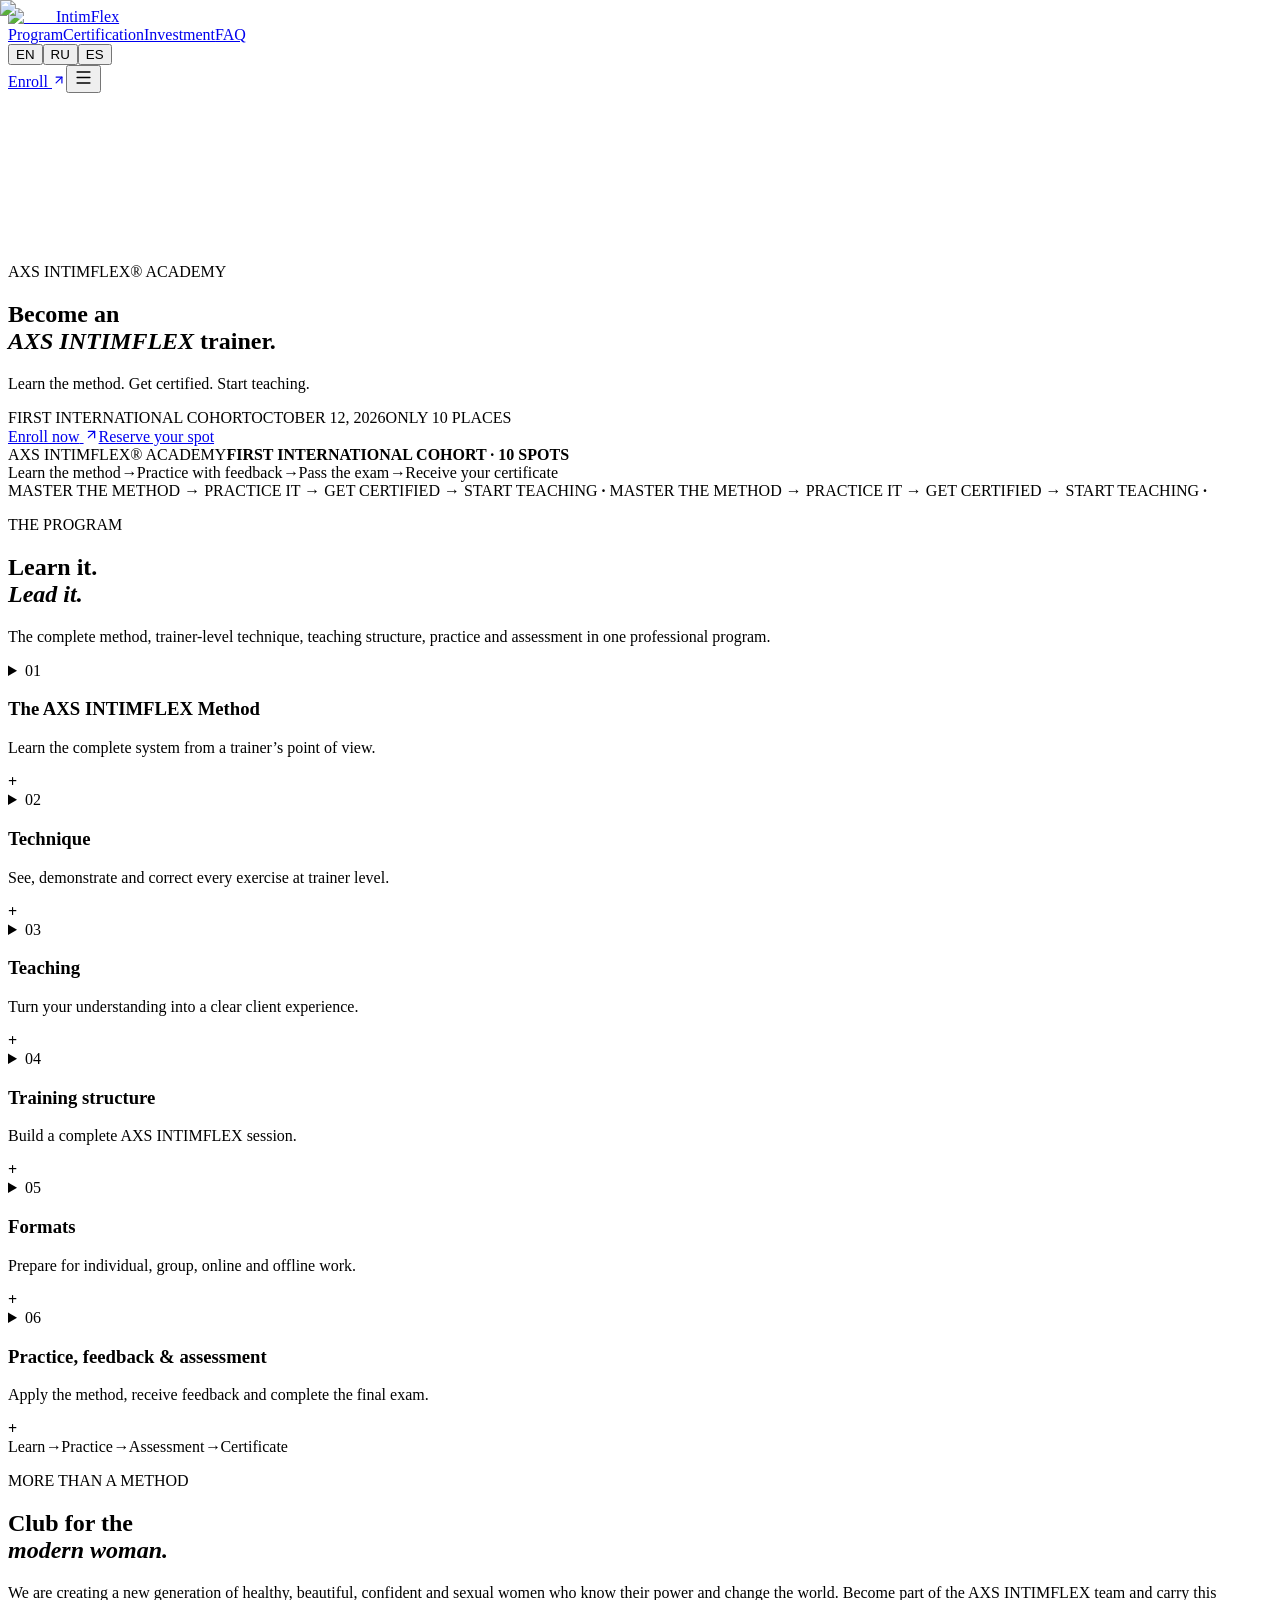
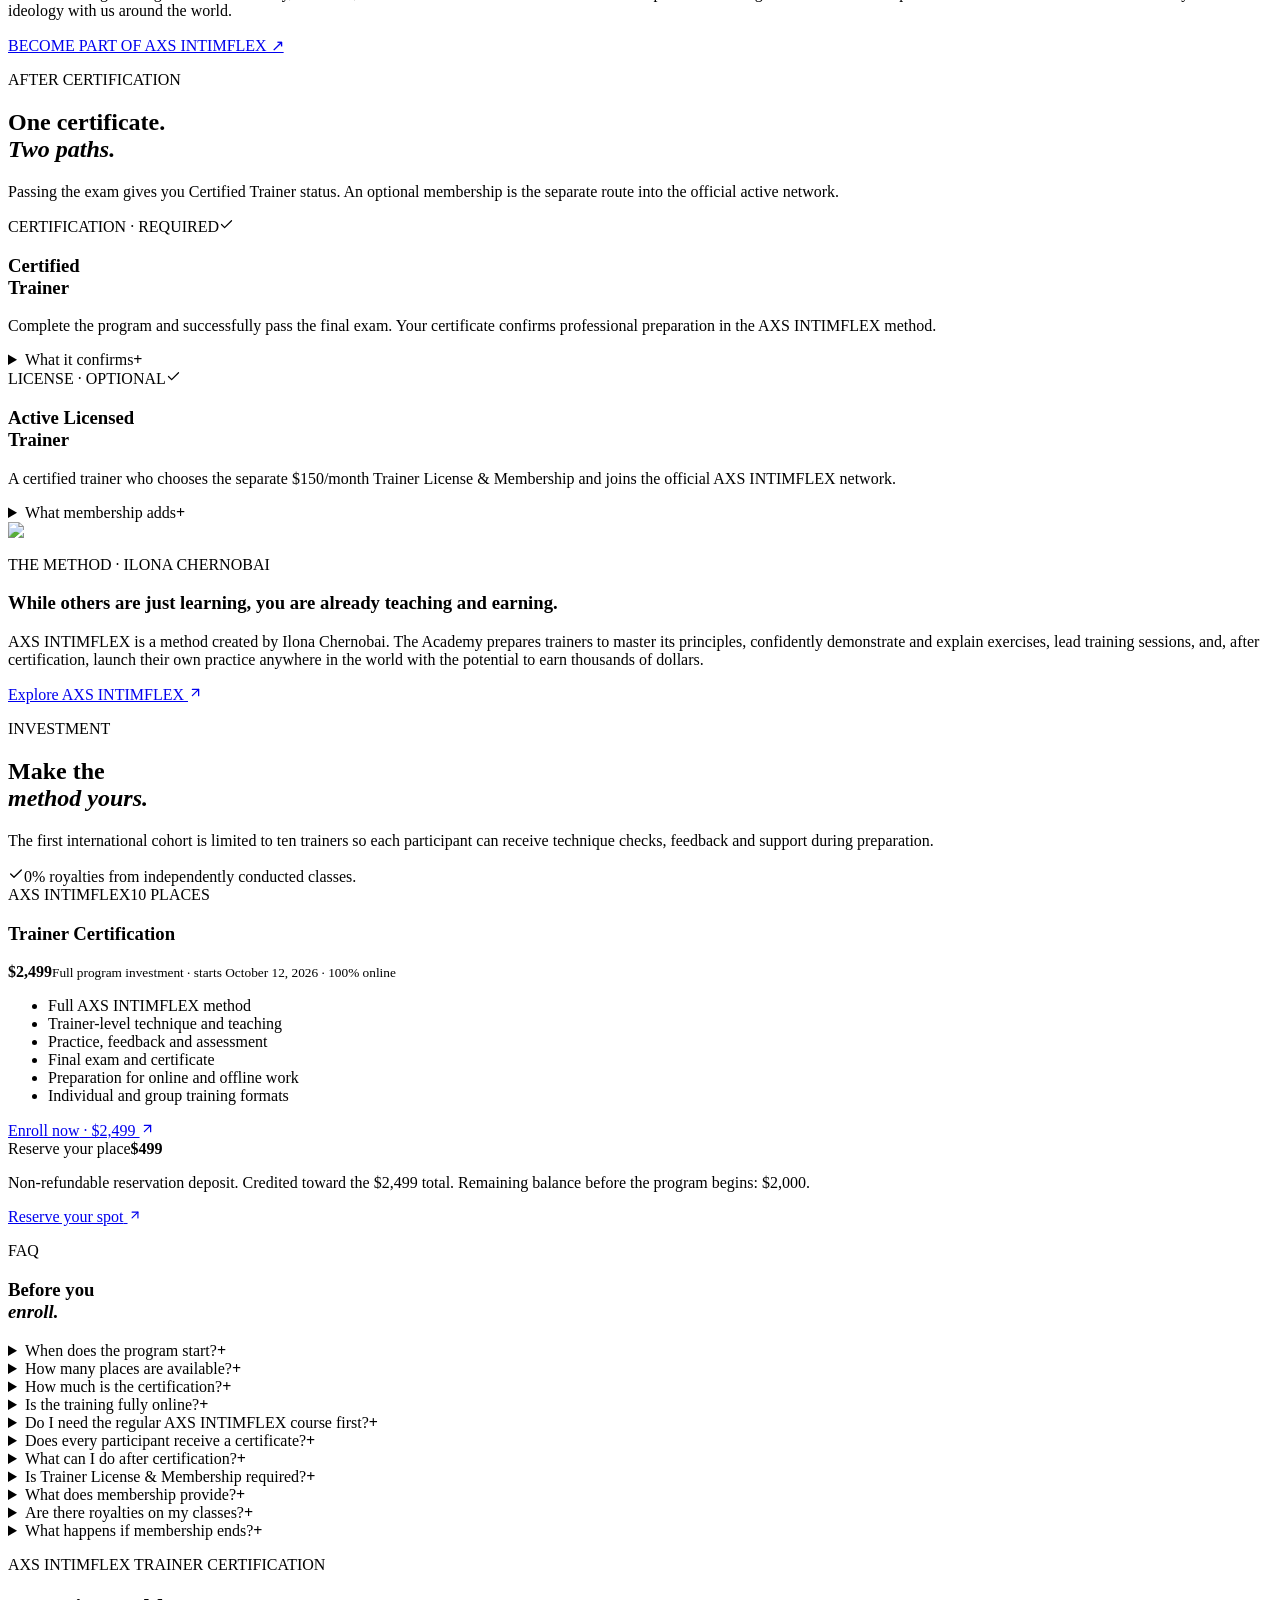
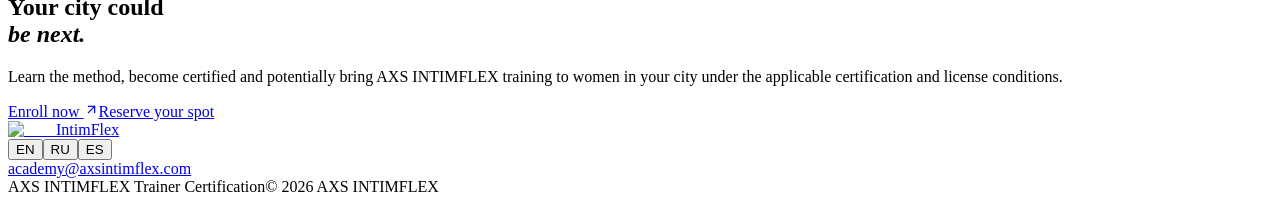
==== academy-review-publish-current/index.html @ f67a02b1 "Add Russian Academy practice video" ====
<!DOCTYPE html><html lang="en" class="cormorant_d46c91ca-module__DR68Ja__variable archivo_1da94cdb-module__p3mQUa__variable"><head><meta charSet="utf-8"/><meta name="viewport" content="width=device-width, initial-scale=1"/><link rel="preload" href="/intimflex-academy-review/_next/static/media/75affa71d1e2f6a7-s.p.17-aodiw50953.woff2" as="font" crossorigin="" type="font/woff2"/><link rel="preload" href="/intimflex-academy-review/_next/static/media/b27a2cd9989897de-s.p.28de03t9-1qub.woff2" as="font" crossorigin="" type="font/woff2"/><link rel="preload" href="/intimflex-academy-review/_next/static/media/daa29454a3e61cb2-s.p.25_z0nxfvnd9o.woff2" as="font" crossorigin="" type="font/woff2"/><link rel="preload" as="image" href="/intimflex-academy-review/img/axs-logo-original.png"/><link rel="stylesheet" href="/intimflex-academy-review/_next/static/chunks/1xnutic32m_aw.css" data-precedence="next"/><link rel="preload" as="script" fetchPriority="low" href="/intimflex-academy-review/_next/static/chunks/3ll07n217cgxf.js"/><script src="/intimflex-academy-review/_next/static/chunks/161ejkk0k8fm8.js" async=""></script><script src="/intimflex-academy-review/_next/static/chunks/0iec5q4ack_04.js" async=""></script><script src="/intimflex-academy-review/_next/static/chunks/turbopack-14t2lankjjs8s.js" async=""></script><script src="/intimflex-academy-review/_next/static/chunks/1d4h-sglyo8ft.js" async=""></script><script src="/intimflex-academy-review/_next/static/chunks/14mumt5_n0xhi.js" async=""></script><script src="/intimflex-academy-review/_next/static/chunks/2aq9uigsj1m1x.js" async=""></script><meta name="next-size-adjust" content=""/><title>AXS INTIMFLEX Academy — Trainer Certification</title><meta name="description" content="AXS INTIMFLEX Trainer Certification Program. First cohort starts October 12, 2026."/><script src="/intimflex-academy-review/_next/static/chunks/0cz1d0mv5g_q7.js" noModule=""></script></head><body><div hidden=""><!--$--><!--/$--></div><main id="top"><header class="site-header"><a class="brand" href="#top" aria-label="AXS INTIMFLEX Academy"><img alt="AXS" width="635" height="415" decoding="async" data-nimg="1" style="color:transparent" src="/intimflex-academy-review/img/axs-logo-original.png"/><span class="brand-name">IntimFlex</span></a><nav class="desktop-nav" aria-label="Main navigation"><a href="#program">Program</a><a href="#outcome">Certification</a><a href="#investment">Investment</a><a href="#faq">FAQ</a></nav><div class="header-actions"><div class="languages" role="group" aria-label="Language"><button class="selected" type="button" aria-pressed="true">EN</button><button class="" type="button" aria-pressed="false">RU</button><button class="" type="button" aria-pressed="false">ES</button></div><a class="header-cta" href="#investment">Enroll<!-- --> <svg xmlns="http://www.w3.org/2000/svg" width="14" height="14" viewBox="0 0 24 24" fill="none" stroke="currentColor" stroke-width="2" stroke-linecap="round" stroke-linejoin="round" class="lucide lucide-arrow-up-right" aria-hidden="true"><path d="M7 7h10v10"></path><path d="M7 17 17 7"></path></svg></a><button class="menu-button" type="button" aria-expanded="false" aria-label="Open menu"><svg xmlns="http://www.w3.org/2000/svg" width="19" height="19" viewBox="0 0 24 24" fill="none" stroke="currentColor" stroke-width="2" stroke-linecap="round" stroke-linejoin="round" class="lucide lucide-menu" aria-hidden="true"><path d="M4 5h16"></path><path d="M4 12h16"></path><path d="M4 19h16"></path></svg></button></div></header><section class="hero" aria-labelledby="hero-title"><video class="hero-video" autoPlay="" muted="" loop="" playsInline="" poster="/intimflex-academy-review/img/hero-m.jpg" aria-hidden="true"><source src="/intimflex-academy-review/video/hero.mp4" type="video/mp4"/></video><div class="hero-overlay" aria-hidden="true"></div><div class="shell hero-grid"><div class="hero-copy"><p class="eyebrow pink">AXS INTIMFLEX® ACADEMY</p><h1 id="hero-title">Become an<br/><em>AXS INTIMFLEX</em> trainer.</h1><p class="hero-lede">Learn the method. Get certified. Start teaching.</p><div class="hero-meta"><span>FIRST INTERNATIONAL COHORT</span><span>OCTOBER 12, 2026</span><span>ONLY 10 PLACES</span></div><div class="hero-actions"><a class="button button-primary" href="#investment">Enroll now<!-- --> <svg xmlns="http://www.w3.org/2000/svg" width="15" height="15" viewBox="0 0 24 24" fill="none" stroke="currentColor" stroke-width="2" stroke-linecap="round" stroke-linejoin="round" class="lucide lucide-arrow-up-right" aria-hidden="true"><path d="M7 7h10v10"></path><path d="M7 17 17 7"></path></svg></a><a class="button button-ghost" href="#investment">Reserve your spot</a></div></div><div class="hero-visual"><img alt="AXS INTIMFLEX training session" loading="lazy" decoding="async" data-nimg="fill" class="hero-visual-image" style="position:absolute;height:100%;width:100%;left:0;top:0;right:0;bottom:0;color:transparent" src="/intimflex-academy-review/img/academy-hero-training.jpg"/><div class="visual-caption"><span>AXS INTIMFLEX® ACADEMY</span><b>FIRST INTERNATIONAL COHORT<!-- --> · <!-- -->10 SPOTS</b></div></div></div><div class="shell hero-facts"><span class="">Learn the method</span><i>→</i><span class="">Practice with feedback</span><i>→</i><span class="">Pass the exam</span><i>→</i><span class="last-fact">Receive your certificate</span></div></section><section class="brand-strip" aria-label="Academy path"><div class="brand-strip-viewport"><div class="brand-strip-track"><span aria-hidden="false">MASTER THE METHOD → PRACTICE IT → GET CERTIFIED → START TEACHING<!-- --> <b aria-hidden="true"> · </b></span><span aria-hidden="true">MASTER THE METHOD → PRACTICE IT → GET CERTIFIED → START TEACHING<!-- --> <b aria-hidden="true"> · </b></span></div></div></section><section class="section" id="program"><div class="shell"><div class="section-intro"><div><p class="eyebrow">THE PROGRAM</p><h2>Learn it.<br/><em>Lead it.</em></h2></div><p>The complete method, trainer-level technique, teaching structure, practice and assessment in one professional program.</p></div><div class="program-list"><details class="program-item"><summary><span>0<!-- -->1</span><div><h3>The AXS INTIMFLEX Method</h3><p>Learn the complete system from a trainer’s point of view.</p></div><b>+</b></summary><div class="program-detail"><p>Work through the core AXS INTIMFLEX training blocks and understand the logic behind the system, so you can teach the method rather than only perform it for yourself.</p></div></details><details class="program-item"><summary><span>0<!-- -->2</span><div><h3>Technique</h3><p>See, demonstrate and correct every exercise at trainer level.</p></div><b>+</b></summary><div class="program-detail"><p>Study correct technique, execution details and common mistakes. Learn what to watch for, how to demonstrate movement and how to explain and correct a client’s technique.</p></div></details><details class="program-item"><summary><span>0<!-- -->3</span><div><h3>Teaching</h3><p>Turn your understanding into a clear client experience.</p></div><b>+</b></summary><div class="program-detail"><p>Learn how to explain, demonstrate, observe and correct exercises. The program prepares you to teach the method to other women with a clear professional structure.</p></div></details><details class="program-item"><summary><span>0<!-- -->4</span><div><h3>Training structure</h3><p>Build a complete AXS INTIMFLEX session.</p></div><b>+</b></summary><div class="program-detail"><p>Understand the sequence of a full class: warm-up, main training blocks, exercise order, technique, work with the client and the close of the session.</p></div></details><details class="program-item"><summary><span>0<!-- -->5</span><div><h3>Formats</h3><p>Prepare for individual, group, online and offline work.</p></div><b>+</b></summary><div class="program-detail"><p>Prepare for 1:1 Personal Training and Group Classes delivered online or offline. The program is designed for trainers who want to conduct their own sessions.</p></div></details><details class="program-item"><summary><span>0<!-- -->6</span><div><h3>Practice, feedback &amp; assessment</h3><p>Apply the method, receive feedback and complete the final exam.</p></div><b>+</b></summary><div class="program-detail"><p>Complete practical assignments and demonstrate the technique you have learned. Receive technique checks, error corrections and recommendations. Certification requires successful completion of the final assessment and exam.</p></div></details></div><div class="path"><span class="">Learn</span><i>→</i><span class="">Practice</span><i>→</i><span class="">Assessment</span><i>→</i><span class="path-final">Certificate</span></div></div></section><section class="method-visual"><div class="shell method-visual-grid"><div class="method-image"><img alt="AXS INTIMFLEX training in practice" loading="lazy" decoding="async" data-nimg="fill" style="position:absolute;height:100%;width:100%;left:0;top:0;right:0;bottom:0;color:transparent" src="/intimflex-academy-review/img/class-1-20260728.jpg"/></div><div><p class="eyebrow pink">MORE THAN A METHOD</p><h2>Club for the<br/><em>modern woman.</em></h2><p>We are creating a new generation of healthy, beautiful, confident and sexual women who know their power and change the world. Become part of the AXS INTIMFLEX team and carry this ideology with us around the world.</p><a class="text-link" href="#outcome">BECOME PART OF AXS INTIMFLEX ↗</a></div></div></section><section class="section outcome" id="outcome"><div class="shell"><div class="section-intro"><div><p class="eyebrow">AFTER CERTIFICATION</p><h2>One certificate.<br/><em>Two paths.</em></h2></div><p>Passing the exam gives you Certified Trainer status. An optional membership is the separate route into the official active network.</p></div><div class="status-grid"><article class="status-card"><div class="status-meta"><span>CERTIFICATION · REQUIRED</span><svg xmlns="http://www.w3.org/2000/svg" width="15" height="15" viewBox="0 0 24 24" fill="none" stroke="currentColor" stroke-width="2" stroke-linecap="round" stroke-linejoin="round" class="lucide lucide-check" aria-hidden="true"><path d="M20 6 9 17l-5-5"></path></svg></div><h3>Certified<br/>Trainer</h3><p>Complete the program and successfully pass the final exam. Your certificate confirms professional preparation in the AXS INTIMFLEX method.</p><details class="accordion"><summary>What it confirms<b>+</b></summary><p>You receive an AXS INTIMFLEX Certified Trainer Certificate with an individual certificate number. The certificate remains yours if you later stop membership.</p></details></article><article class="status-card featured"><div class="status-meta"><span>LICENSE · OPTIONAL</span><svg xmlns="http://www.w3.org/2000/svg" width="15" height="15" viewBox="0 0 24 24" fill="none" stroke="currentColor" stroke-width="2" stroke-linecap="round" stroke-linejoin="round" class="lucide lucide-check" aria-hidden="true"><path d="M20 6 9 17l-5-5"></path></svg></div><h3>Active Licensed<br/>Trainer</h3><p>A certified trainer who chooses the separate $150/month Trainer License &amp; Membership and joins the official AXS INTIMFLEX network.</p><details class="accordion"><summary>What membership adds<b>+</b></summary><ul><li>Official Active Licensed Trainer status</li><li>Brand use under the license terms</li><li>Official website listing and trainer profile</li><li>Country and city display and potential client enquiries</li><li>Current trainer materials, updates and resources</li><li>Academy materials, playlists, community and support</li></ul><p>There are 0% royalties from your independently conducted classes.</p></details></article></div><div class="founder"><img alt="Ilona Chernobai, creator of the AXS INTIMFLEX method" loading="lazy" width="500" height="600" decoding="async" data-nimg="1" style="color:transparent" src="/intimflex-academy-review/img/founder.png"/><div><p class="eyebrow pink">THE METHOD · ILONA CHERNOBAI</p><h3>While others are just learning, you are already teaching and earning.</h3><p>AXS INTIMFLEX is a method created by Ilona Chernobai. The Academy prepares trainers to master its principles, confidently demonstrate and explain exercises, lead training sessions, and, after certification, launch their own practice anywhere in the world with the potential to earn thousands of dollars.</p><a class="text-link" href="https://axsintimflex.com" target="_blank" rel="noreferrer">Explore AXS INTIMFLEX<!-- --> <svg xmlns="http://www.w3.org/2000/svg" width="15" height="15" viewBox="0 0 24 24" fill="none" stroke="currentColor" stroke-width="2" stroke-linecap="round" stroke-linejoin="round" class="lucide lucide-arrow-up-right" aria-hidden="true"><path d="M7 7h10v10"></path><path d="M7 17 17 7"></path></svg></a></div></div></div></section><section class="section investment" id="investment"><div class="shell investment-grid"><div class="investment-copy"><p class="eyebrow pink">INVESTMENT</p><h2>Make the<br/><em>method yours.</em></h2><p>The first international cohort is limited to ten trainers so each participant can receive technique checks, feedback and support during preparation.</p><div class="royalty-note"><svg xmlns="http://www.w3.org/2000/svg" width="16" height="16" viewBox="0 0 24 24" fill="none" stroke="currentColor" stroke-width="2" stroke-linecap="round" stroke-linejoin="round" class="lucide lucide-check" aria-hidden="true"><path d="M20 6 9 17l-5-5"></path></svg><span>0% royalties from independently conducted classes.</span></div></div><article class="price-card"><div class="price-meta"><span>AXS INTIMFLEX</span><span>10 PLACES</span></div><h3>Trainer Certification</h3><strong>$2,499</strong><small>Full program investment · starts October 12, 2026 · 100% online</small><ul><li>Full AXS INTIMFLEX method</li><li>Trainer-level technique and teaching</li><li>Practice, feedback and assessment</li><li>Final exam and certificate</li><li>Preparation for online and offline work</li><li>Individual and group training formats</li></ul><a class="button button-primary" href="mailto:academy@axsintimflex.com?subject=AXS%20INTIMFLEX%20Trainer%20Certification">Enroll now<!-- --> · $2,499 <svg xmlns="http://www.w3.org/2000/svg" width="15" height="15" viewBox="0 0 24 24" fill="none" stroke="currentColor" stroke-width="2" stroke-linecap="round" stroke-linejoin="round" class="lucide lucide-arrow-up-right" aria-hidden="true"><path d="M7 7h10v10"></path><path d="M7 17 17 7"></path></svg></a><div class="deposit"><div><span>Reserve your place</span><b>$499</b></div><p>Non-refundable reservation deposit. Credited toward the $2,499 total. Remaining balance before the program begins: $2,000.</p><a href="mailto:academy@axsintimflex.com?subject=AXS%20INTIMFLEX%20Trainer%20Certification">Reserve your spot<!-- --> <svg xmlns="http://www.w3.org/2000/svg" width="14" height="14" viewBox="0 0 24 24" fill="none" stroke="currentColor" stroke-width="2" stroke-linecap="round" stroke-linejoin="round" class="lucide lucide-arrow-up-right" aria-hidden="true"><path d="M7 7h10v10"></path><path d="M7 17 17 7"></path></svg></a></div></article></div><div class="shell faq" id="faq"><div><p class="eyebrow pink">FAQ</p><h3>Before you<br/><em>enroll.</em></h3></div><div><details class="accordion"><summary>When does the program start?<b>+</b></summary><p>The first cohort starts October 12, 2026.</p></details><details class="accordion"><summary>How many places are available?<b>+</b></summary><p>Only 10 places are available in the first cohort.</p></details><details class="accordion"><summary>How much is the certification?<b>+</b></summary><p>Full Trainer Certification is $2,499. You can reserve a place with a $499 non-refundable deposit, credited toward the total; the remaining balance is $2,000.</p></details><details class="accordion"><summary>Is the training fully online?<b>+</b></summary><p>Yes. The program is 100% online.</p></details><details class="accordion"><summary>Do I need the regular AXS INTIMFLEX course first?<b>+</b></summary><p>No. The full core method is included in the Trainer Certification Program and is taught at a deeper professional level.</p></details><details class="accordion"><summary>Does every participant receive a certificate?<b>+</b></summary><p>No. The certificate is issued only after completing the program and successfully passing the final exam. Payment alone does not guarantee a certificate.</p></details><details class="accordion"><summary>What can I do after certification?<b>+</b></summary><p>The program prepares you to conduct personal and group sessions online and offline, set your own schedule and pricing, and build your own client base. AXS INTIMFLEX brand use is governed by a separate Trainer License.</p></details><details class="accordion"><summary>Is Trainer License &amp; Membership required?<b>+</b></summary><p>No. It is a separate, optional choice after certification. It costs $150/month, with no free period after the exam.</p></details><details class="accordion"><summary>What does membership provide?<b>+</b></summary><p>Active Licensed Trainer status, licensed brand use, official website listing and profile, country and city display, potential client enquiries, current trainer materials, updates, resources, Academy materials and playlists, community and support. The official directory includes trainers with active membership.</p></details><details class="accordion"><summary>Are there royalties on my classes?<b>+</b></summary><p>No. There are 0% royalties from independently conducted classes. You set your own training price and keep the income from your work.</p></details><details class="accordion"><summary>What happens if membership ends?<b>+</b></summary><p>Your certificate remains. Active Licensed Trainer status, directory listing, updated trainer materials, membership benefits and the right to present yourself as an active licensed trainer end; brand and licensed-material use remains governed by the Trainer License Agreement.</p></details></div></div></section><section class="final-cta"><div class="shell"><p class="eyebrow">AXS INTIMFLEX TRAINER CERTIFICATION</p><h2>Your city could<br/><em>be next.</em></h2><p>Learn the method, become certified and potentially bring AXS INTIMFLEX training to women in your city under the applicable certification and license conditions.</p><div class="final-actions"><a class="button button-dark" href="mailto:academy@axsintimflex.com?subject=AXS%20INTIMFLEX%20Trainer%20Certification">Enroll now<!-- --> <svg xmlns="http://www.w3.org/2000/svg" width="15" height="15" viewBox="0 0 24 24" fill="none" stroke="currentColor" stroke-width="2" stroke-linecap="round" stroke-linejoin="round" class="lucide lucide-arrow-up-right" aria-hidden="true"><path d="M7 7h10v10"></path><path d="M7 17 17 7"></path></svg></a><a class="button button-dark-outline" href="mailto:academy@axsintimflex.com?subject=AXS%20INTIMFLEX%20Trainer%20Certification">Reserve your spot</a></div></div></section><footer class="footer"><div class="shell footer-top"><a class="brand" href="#top" aria-label="AXS INTIMFLEX Academy"><img alt="AXS" width="635" height="415" decoding="async" data-nimg="1" style="color:transparent" src="/intimflex-academy-review/img/axs-logo-original.png"/><span class="brand-name">IntimFlex</span></a><div class="languages" role="group" aria-label="Language"><button class="selected" type="button" aria-pressed="true">EN</button><button class="" type="button" aria-pressed="false">RU</button><button class="" type="button" aria-pressed="false">ES</button></div><a href="mailto:academy@axsintimflex.com">academy@axsintimflex.com</a></div><div class="shell footer-bottom"><span>AXS INTIMFLEX Trainer Certification</span><span>© <!-- -->2026<!-- --> AXS INTIMFLEX</span></div></footer></main><!--$--><!--/$--><script src="/intimflex-academy-review/_next/static/chunks/3ll07n217cgxf.js" id="_R_" async=""></script><script>(self.__next_f=self.__next_f||[]).push([0])</script><script>self.__next_f.push([1,"1:\"$Sreact.fragment\"\n2:I[39756,[\"/intimflex-academy-review/_next/static/chunks/1d4h-sglyo8ft.js\",\"/intimflex-academy-review/_next/static/chunks/14mumt5_n0xhi.js\"],\"default\"]\n3:I[37457,[\"/intimflex-academy-review/_next/static/chunks/1d4h-sglyo8ft.js\",\"/intimflex-academy-review/_next/static/chunks/14mumt5_n0xhi.js\"],\"default\"]\n4:I[47257,[\"/intimflex-academy-review/_next/static/chunks/1d4h-sglyo8ft.js\",\"/intimflex-academy-review/_next/static/chunks/14mumt5_n0xhi.js\"],\"ClientPageRoot\"]\n5:I[52683,[\"/intimflex-academy-review/_next/static/chunks/1d4h-sglyo8ft.js\",\"/intimflex-academy-review/_next/static/chunks/14mumt5_n0xhi.js\",\"/intimflex-academy-review/_next/static/chunks/2aq9uigsj1m1x.js\"],\"default\"]\n8:I[97367,[\"/intimflex-academy-review/_next/static/chunks/1d4h-sglyo8ft.js\",\"/intimflex-academy-review/_next/static/chunks/14mumt5_n0xhi.js\"],\"OutletBoundary\"]\n9:\"$Sreact.suspense\"\nb:I[97367,[\"/intimflex-academy-review/_next/static/chunks/1d4h-sglyo8ft.js\",\"/intimflex-academy-review/_next/static/chunks/14mumt5_n0xhi.js\"],\"ViewportBoundary\"]\nd:I[97367,[\"/intimflex-academy-review/_next/static/chunks/1d4h-sglyo8ft.js\",\"/intimflex-academy-review/_next/static/chunks/14mumt5_n0xhi.js\"],\"MetadataBoundary\"]\nf:I[68027,[\"/intimflex-academy-review/_next/static/chunks/1d4h-sglyo8ft.js\",\"/intimflex-academy-review/_next/static/chunks/14mumt5_n0xhi.js\"],\"default\",1]\n:HL[\"/intimflex-academy-review/_next/static/chunks/1xnutic32m_aw.css\",\"style\"]\n:HL[\"/intimflex-academy-review/_next/static/media/75affa71d1e2f6a7-s.p.17-aodiw50953.woff2\",\"font\",{\"crossOrigin\":\"\",\"type\":\"font/woff2\"}]\n:HL[\"/intimflex-academy-review/_next/static/media/b27a2cd9989897de-s.p.28de03t9-1qub.woff2\",\"font\",{\"crossOrigin\":\"\",\"type\":\"font/woff2\"}]\n:HL[\"/intimflex-academy-review/_next/static/media/daa29454a3e61cb2-s.p.25_z0nxfvnd9o.woff2\",\"font\",{\"crossOrigin\":\"\",\"type\":\"font/woff2\"}]\n"])</script><script>self.__next_f.push([1,"0:{\"P\":null,\"c\":[\"\",\"\"],\"q\":\"\",\"i\":false,\"f\":[[[\"\",{\"children\":[\"__PAGE__\",{}]},\"$undefined\",\"$undefined\",16],[[\"$\",\"$1\",\"c\",{\"children\":[[[\"$\",\"link\",\"0\",{\"rel\":\"stylesheet\",\"href\":\"/intimflex-academy-review/_next/static/chunks/1xnutic32m_aw.css\",\"precedence\":\"next\",\"crossOrigin\":\"$undefined\",\"nonce\":\"$undefined\"}],[\"$\",\"script\",\"script-0\",{\"src\":\"/intimflex-academy-review/_next/static/chunks/1d4h-sglyo8ft.js\",\"async\":true,\"nonce\":\"$undefined\"}],[\"$\",\"script\",\"script-1\",{\"src\":\"/intimflex-academy-review/_next/static/chunks/14mumt5_n0xhi.js\",\"async\":true,\"nonce\":\"$undefined\"}]],[\"$\",\"html\",null,{\"lang\":\"en\",\"className\":\"cormorant_d46c91ca-module__DR68Ja__variable archivo_1da94cdb-module__p3mQUa__variable\",\"children\":[\"$\",\"body\",null,{\"children\":[\"$\",\"$L2\",null,{\"parallelRouterKey\":\"children\",\"error\":\"$undefined\",\"errorStyles\":\"$undefined\",\"errorScripts\":\"$undefined\",\"template\":[\"$\",\"$L3\",null,{}],\"templateStyles\":\"$undefined\",\"templateScripts\":\"$undefined\",\"notFound\":[[[\"$\",\"title\",null,{\"children\":\"404: This page could not be found.\"}],[\"$\",\"div\",null,{\"style\":{\"fontFamily\":\"system-ui,\\\"Segoe UI\\\",Roboto,Helvetica,Arial,sans-serif,\\\"Apple Color Emoji\\\",\\\"Segoe UI Emoji\\\"\",\"height\":\"100vh\",\"textAlign\":\"center\",\"display\":\"flex\",\"flexDirection\":\"column\",\"alignItems\":\"center\",\"justifyContent\":\"center\"},\"children\":[\"$\",\"div\",null,{\"children\":[[\"$\",\"style\",null,{\"dangerouslySetInnerHTML\":{\"__html\":\"body{color:#000;background:#fff;margin:0}.next-error-h1{border-right:1px solid rgba(0,0,0,.3)}@media (prefers-color-scheme:dark){body{color:#fff;background:#000}.next-error-h1{border-right:1px solid rgba(255,255,255,.3)}}\"}}],[\"$\",\"h1\",null,{\"className\":\"next-error-h1\",\"style\":{\"display\":\"inline-block\",\"margin\":\"0 20px 0 0\",\"padding\":\"0 23px 0 0\",\"fontSize\":24,\"fontWeight\":500,\"verticalAlign\":\"top\",\"lineHeight\":\"49px\"},\"children\":404}],[\"$\",\"div\",null,{\"style\":{\"display\":\"inline-block\"},\"children\":[\"$\",\"h2\",null,{\"style\":{\"fontSize\":14,\"fontWeight\":400,\"lineHeight\":\"49px\",\"margin\":0},\"children\":\"This page could not be found.\"}]}]]}]}]],[]],\"forbidden\":\"$undefined\",\"unauthorized\":\"$undefined\"}]}]}]]}],{\"children\":[[\"$\",\"$1\",\"c\",{\"children\":[[\"$\",\"$L4\",null,{\"Component\":\"$5\",\"serverProvidedParams\":{\"searchParams\":{},\"params\":{},\"promises\":[\"$@6\",\"$@7\"]}}],[[\"$\",\"script\",\"script-0\",{\"src\":\"/intimflex-academy-review/_next/static/chunks/2aq9uigsj1m1x.js\",\"async\":true,\"nonce\":\"$undefined\"}]],[\"$\",\"$L8\",null,{\"children\":[\"$\",\"$9\",null,{\"name\":\"Next.MetadataOutlet\",\"children\":\"$@a\"}]}]]}],{},null,false,null]},null,false,null],[\"$\",\"$1\",\"h\",{\"children\":[null,[\"$\",\"$Lb\",null,{\"children\":\"$Lc\"}],[\"$\",\"div\",null,{\"hidden\":true,\"children\":[\"$\",\"$Ld\",null,{\"children\":[\"$\",\"$9\",null,{\"name\":\"Next.Metadata\",\"children\":\"$Le\"}]}]}],[\"$\",\"meta\",null,{\"name\":\"next-size-adjust\",\"content\":\"\"}]]}],false]],\"m\":\"$undefined\",\"G\":[\"$f\",[[\"$\",\"link\",\"0\",{\"rel\":\"stylesheet\",\"href\":\"/intimflex-academy-review/_next/static/chunks/1xnutic32m_aw.css\",\"precedence\":\"next\",\"crossOrigin\":\"$undefined\",\"nonce\":\"$undefined\"}]]],\"S\":true,\"h\":null,\"s\":\"$undefined\",\"l\":\"$undefined\",\"p\":\"$undefined\",\"d\":\"$undefined\",\"b\":\"Qjrt-skNxqOzS6nI_nBKy\"}\n"])</script><script>self.__next_f.push([1,"6:{}\n7:\"$0:f:0:1:1:children:0:props:children:0:props:serverProvidedParams:params\"\n"])</script><script>self.__next_f.push([1,"c:[[\"$\",\"meta\",\"0\",{\"charSet\":\"utf-8\"}],[\"$\",\"meta\",\"1\",{\"name\":\"viewport\",\"content\":\"width=device-width, initial-scale=1\"}]]\n"])</script><script>self.__next_f.push([1,"a:null\ne:[[\"$\",\"title\",\"0\",{\"children\":\"AXS INTIMFLEX Academy — Trainer Certification\"}],[\"$\",\"meta\",\"1\",{\"name\":\"description\",\"content\":\"AXS INTIMFLEX Trainer Certification Program. First cohort starts October 12, 2026.\"}]]\n"])</script></body></html>
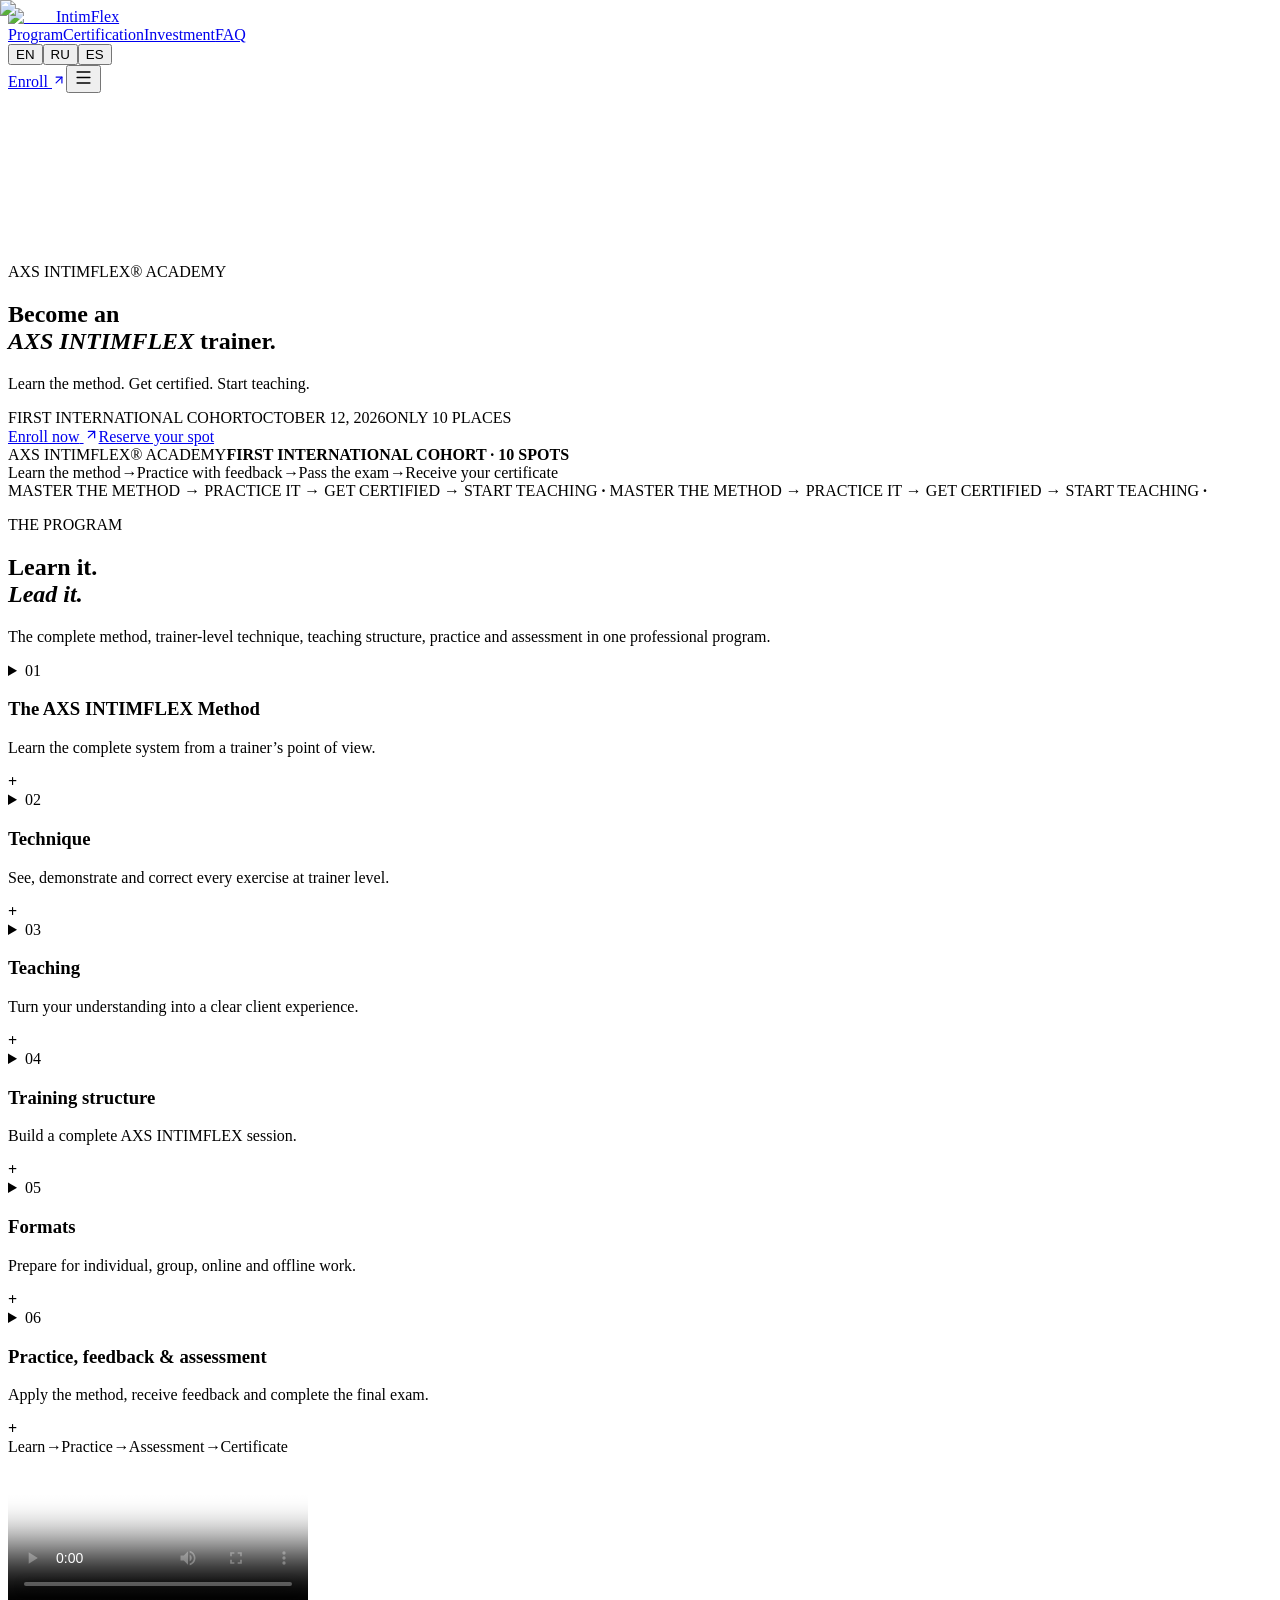
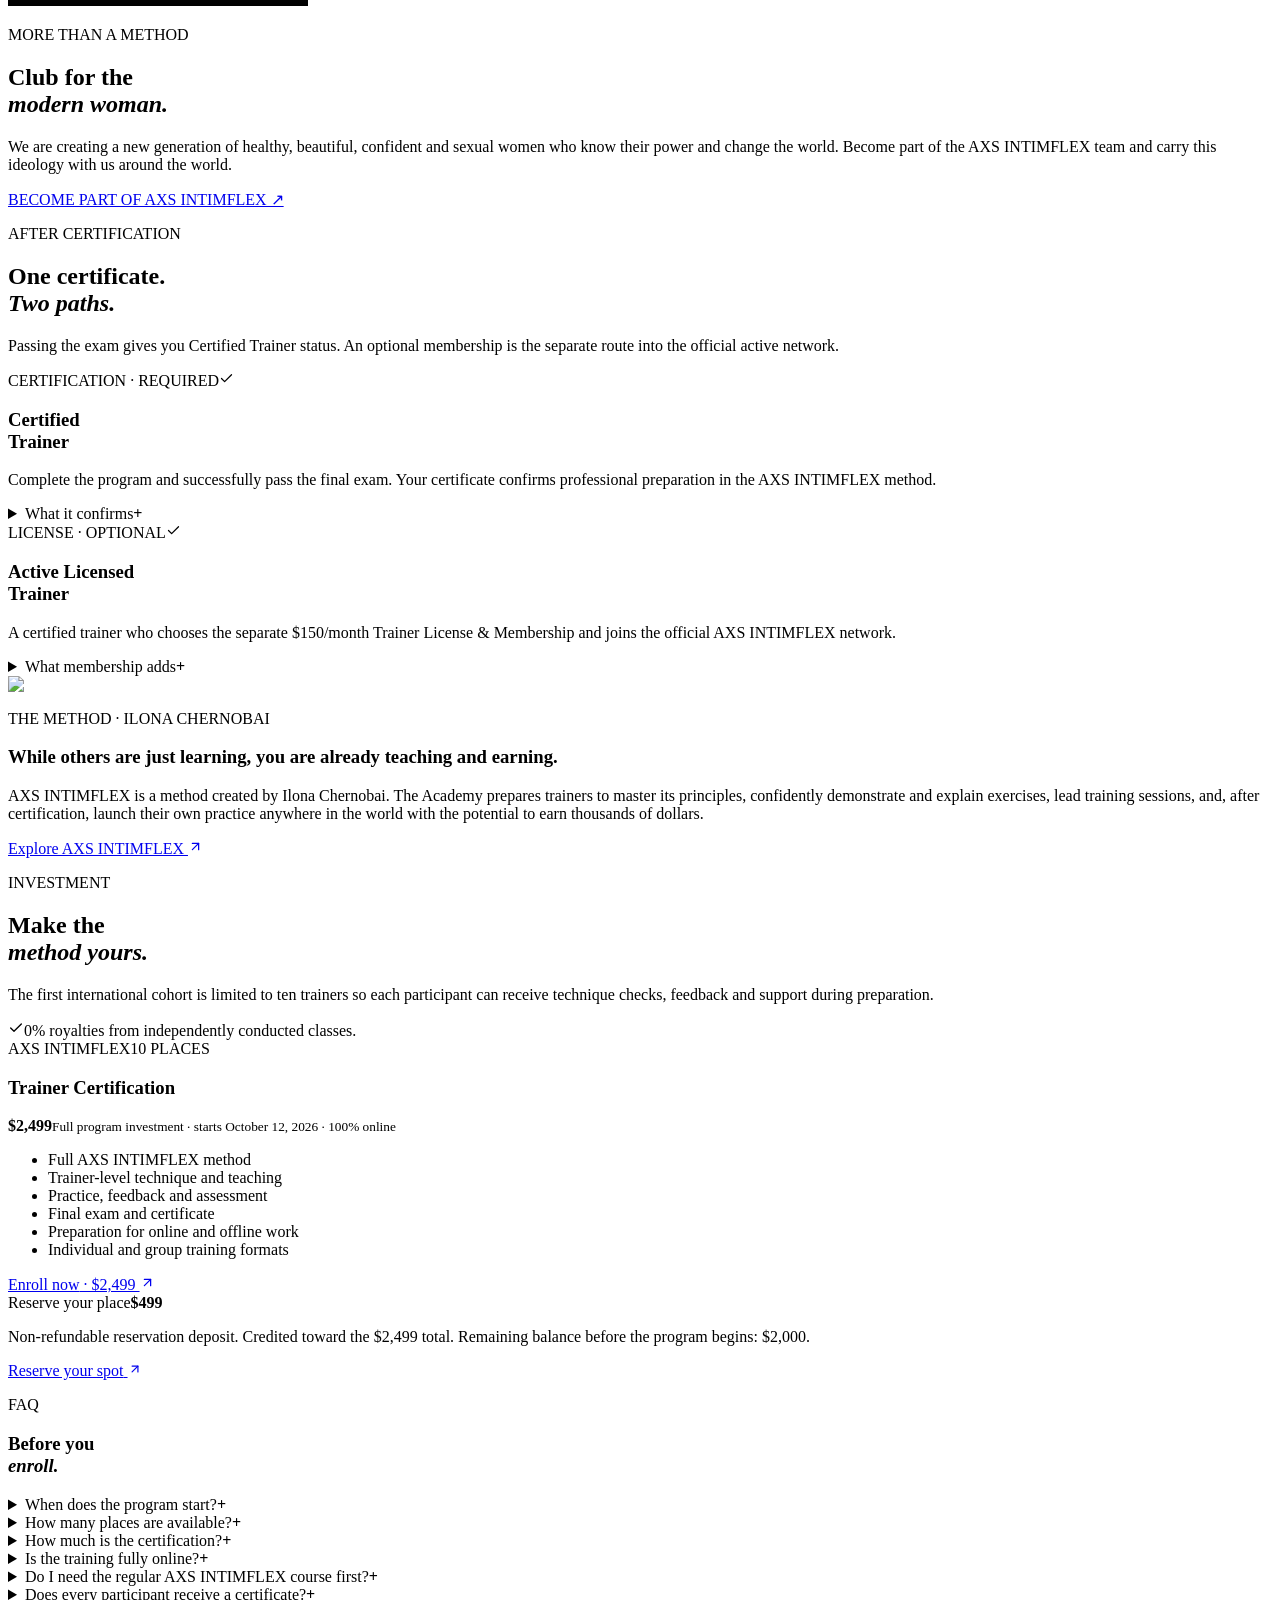
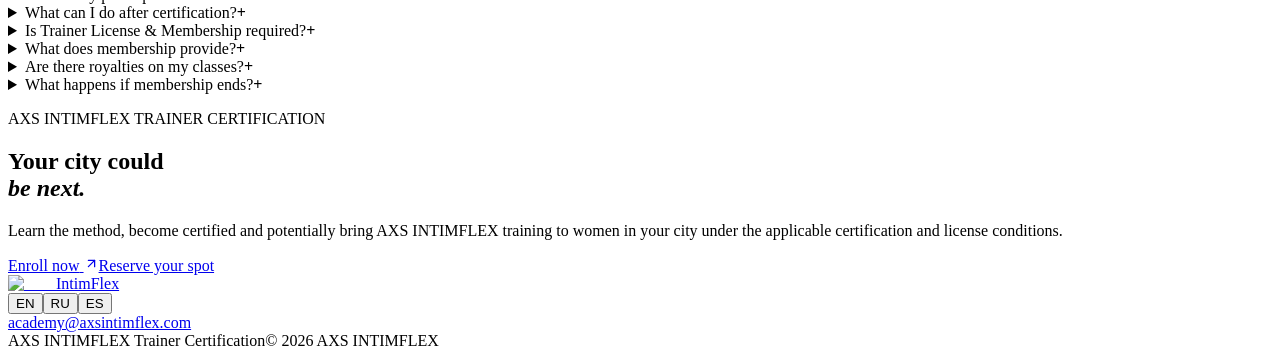
==== commit 5840fd61: "Publish floating Academy hero visual" ====
--- a/academy-review-publish-current/index.html
+++ b/academy-review-publish-current/index.html
@@ -1 +1 @@
-<!DOCTYPE html><html lang="en" class="cormorant_d46c91ca-module__DR68Ja__variable archivo_1da94cdb-module__p3mQUa__variable"><head><meta charSet="utf-8"/><meta name="viewport" content="width=device-width, initial-scale=1"/><link rel="preload" href="/intimflex-academy-review/_next/static/media/75affa71d1e2f6a7-s.p.17-aodiw50953.woff2" as="font" crossorigin="" type="font/woff2"/><link rel="preload" href="/intimflex-academy-review/_next/static/media/b27a2cd9989897de-s.p.28de03t9-1qub.woff2" as="font" crossorigin="" type="font/woff2"/><link rel="preload" href="/intimflex-academy-review/_next/static/media/daa29454a3e61cb2-s.p.25_z0nxfvnd9o.woff2" as="font" crossorigin="" type="font/woff2"/><link rel="preload" as="image" href="/intimflex-academy-review/img/axs-logo-original.png"/><link rel="stylesheet" href="/intimflex-academy-review/_next/static/chunks/1xnutic32m_aw.css" data-precedence="next"/><link rel="preload" as="script" fetchPriority="low" href="/intimflex-academy-review/_next/static/chunks/3ll07n217cgxf.js"/><script src="/intimflex-academy-review/_next/static/chunks/161ejkk0k8fm8.js" async=""></script><script src="/intimflex-academy-review/_next/static/chunks/0iec5q4ack_04.js" async=""></script><script src="/intimflex-academy-review/_next/static/chunks/turbopack-14t2lankjjs8s.js" async=""></script><script src="/intimflex-academy-review/_next/static/chunks/1d4h-sglyo8ft.js" async=""></script><script src="/intimflex-academy-review/_next/static/chunks/14mumt5_n0xhi.js" async=""></script><script src="/intimflex-academy-review/_next/static/chunks/2aq9uigsj1m1x.js" async=""></script><meta name="next-size-adjust" content=""/><title>AXS INTIMFLEX Academy — Trainer Certification</title><meta name="description" content="AXS INTIMFLEX Trainer Certification Program. First cohort starts October 12, 2026."/><script src="/intimflex-academy-review/_next/static/chunks/0cz1d0mv5g_q7.js" noModule=""></script></head><body><div hidden=""><!--$--><!--/$--></div><main id="top"><header class="site-header"><a class="brand" href="#top" aria-label="AXS INTIMFLEX Academy"><img alt="AXS" width="635" height="415" decoding="async" data-nimg="1" style="color:transparent" src="/intimflex-academy-review/img/axs-logo-original.png"/><span class="brand-name">IntimFlex</span></a><nav class="desktop-nav" aria-label="Main navigation"><a href="#program">Program</a><a href="#outcome">Certification</a><a href="#investment">Investment</a><a href="#faq">FAQ</a></nav><div class="header-actions"><div class="languages" role="group" aria-label="Language"><button class="selected" type="button" aria-pressed="true">EN</button><button class="" type="button" aria-pressed="false">RU</button><button class="" type="button" aria-pressed="false">ES</button></div><a class="header-cta" href="#investment">Enroll<!-- --> <svg xmlns="http://www.w3.org/2000/svg" width="14" height="14" viewBox="0 0 24 24" fill="none" stroke="currentColor" stroke-width="2" stroke-linecap="round" stroke-linejoin="round" class="lucide lucide-arrow-up-right" aria-hidden="true"><path d="M7 7h10v10"></path><path d="M7 17 17 7"></path></svg></a><button class="menu-button" type="button" aria-expanded="false" aria-label="Open menu"><svg xmlns="http://www.w3.org/2000/svg" width="19" height="19" viewBox="0 0 24 24" fill="none" stroke="currentColor" stroke-width="2" stroke-linecap="round" stroke-linejoin="round" class="lucide lucide-menu" aria-hidden="true"><path d="M4 5h16"></path><path d="M4 12h16"></path><path d="M4 19h16"></path></svg></button></div></header><section class="hero" aria-labelledby="hero-title"><video class="hero-video" autoPlay="" muted="" loop="" playsInline="" poster="/intimflex-academy-review/img/hero-m.jpg" aria-hidden="true"><source src="/intimflex-academy-review/video/hero.mp4" type="video/mp4"/></video><div class="hero-overlay" aria-hidden="true"></div><div class="shell hero-grid"><div class="hero-copy"><p class="eyebrow pink">AXS INTIMFLEX® ACADEMY</p><h1 id="hero-title">Become an<br/><em>AXS INTIMFLEX</em> trainer.</h1><p class="hero-lede">Learn the method. Get certified. Start teaching.</p><div class="hero-meta"><span>FIRST INTERNATIONAL COHORT</span><span>OCTOBER 12, 2026</span><span>ONLY 10 PLACES</span></div><div class="hero-actions"><a class="button button-primary" href="#investment">Enroll now<!-- --> <svg xmlns="http://www.w3.org/2000/svg" width="15" height="15" viewBox="0 0 24 24" fill="none" stroke="currentColor" stroke-width="2" stroke-linecap="round" stroke-linejoin="round" class="lucide lucide-arrow-up-right" aria-hidden="true"><path d="M7 7h10v10"></path><path d="M7 17 17 7"></path></svg></a><a class="button button-ghost" href="#investment">Reserve your spot</a></div></div><div class="hero-visual"><img alt="AXS INTIMFLEX training session" loading="lazy" decoding="async" data-nimg="fill" class="hero-visual-image" style="position:absolute;height:100%;width:100%;left:0;top:0;right:0;bottom:0;color:transparent" src="/intimflex-academy-review/img/academy-hero-training.jpg"/><div class="visual-caption"><span>AXS INTIMFLEX® ACADEMY</span><b>FIRST INTERNATIONAL COHORT<!-- --> · <!-- -->10 SPOTS</b></div></div></div><div class="shell hero-facts"><span class="">Learn the method</span><i>→</i><span class="">Practice with feedback</span><i>→</i><span class="">Pass the exam</span><i>→</i><span class="last-fact">Receive your certificate</span></div></section><section class="brand-strip" aria-label="Academy path"><div class="brand-strip-viewport"><div class="brand-strip-track"><span aria-hidden="false">MASTER THE METHOD → PRACTICE IT → GET CERTIFIED → START TEACHING<!-- --> <b aria-hidden="true"> · </b></span><span aria-hidden="true">MASTER THE METHOD → PRACTICE IT → GET CERTIFIED → START TEACHING<!-- --> <b aria-hidden="true"> · </b></span></div></div></section><section class="section" id="program"><div class="shell"><div class="section-intro"><div><p class="eyebrow">THE PROGRAM</p><h2>Learn it.<br/><em>Lead it.</em></h2></div><p>The complete method, trainer-level technique, teaching structure, practice and assessment in one professional program.</p></div><div class="program-list"><details class="program-item"><summary><span>0<!-- -->1</span><div><h3>The AXS INTIMFLEX Method</h3><p>Learn the complete system from a trainer’s point of view.</p></div><b>+</b></summary><div class="program-detail"><p>Work through the core AXS INTIMFLEX training blocks and understand the logic behind the system, so you can teach the method rather than only perform it for yourself.</p></div></details><details class="program-item"><summary><span>0<!-- -->2</span><div><h3>Technique</h3><p>See, demonstrate and correct every exercise at trainer level.</p></div><b>+</b></summary><div class="program-detail"><p>Study correct technique, execution details and common mistakes. Learn what to watch for, how to demonstrate movement and how to explain and correct a client’s technique.</p></div></details><details class="program-item"><summary><span>0<!-- -->3</span><div><h3>Teaching</h3><p>Turn your understanding into a clear client experience.</p></div><b>+</b></summary><div class="program-detail"><p>Learn how to explain, demonstrate, observe and correct exercises. The program prepares you to teach the method to other women with a clear professional structure.</p></div></details><details class="program-item"><summary><span>0<!-- -->4</span><div><h3>Training structure</h3><p>Build a complete AXS INTIMFLEX session.</p></div><b>+</b></summary><div class="program-detail"><p>Understand the sequence of a full class: warm-up, main training blocks, exercise order, technique, work with the client and the close of the session.</p></div></details><details class="program-item"><summary><span>0<!-- -->5</span><div><h3>Formats</h3><p>Prepare for individual, group, online and offline work.</p></div><b>+</b></summary><div class="program-detail"><p>Prepare for 1:1 Personal Training and Group Classes delivered online or offline. The program is designed for trainers who want to conduct their own sessions.</p></div></details><details class="program-item"><summary><span>0<!-- -->6</span><div><h3>Practice, feedback &amp; assessment</h3><p>Apply the method, receive feedback and complete the final exam.</p></div><b>+</b></summary><div class="program-detail"><p>Complete practical assignments and demonstrate the technique you have learned. Receive technique checks, error corrections and recommendations. Certification requires successful completion of the final assessment and exam.</p></div></details></div><div class="path"><span class="">Learn</span><i>→</i><span class="">Practice</span><i>→</i><span class="">Assessment</span><i>→</i><span class="path-final">Certificate</span></div></div></section><section class="method-visual"><div class="shell method-visual-grid"><div class="method-image"><img alt="AXS INTIMFLEX training in practice" loading="lazy" decoding="async" data-nimg="fill" style="position:absolute;height:100%;width:100%;left:0;top:0;right:0;bottom:0;color:transparent" src="/intimflex-academy-review/img/class-1-20260728.jpg"/></div><div><p class="eyebrow pink">MORE THAN A METHOD</p><h2>Club for the<br/><em>modern woman.</em></h2><p>We are creating a new generation of healthy, beautiful, confident and sexual women who know their power and change the world. Become part of the AXS INTIMFLEX team and carry this ideology with us around the world.</p><a class="text-link" href="#outcome">BECOME PART OF AXS INTIMFLEX ↗</a></div></div></section><section class="section outcome" id="outcome"><div class="shell"><div class="section-intro"><div><p class="eyebrow">AFTER CERTIFICATION</p><h2>One certificate.<br/><em>Two paths.</em></h2></div><p>Passing the exam gives you Certified Trainer status. An optional membership is the separate route into the official active network.</p></div><div class="status-grid"><article class="status-card"><div class="status-meta"><span>CERTIFICATION · REQUIRED</span><svg xmlns="http://www.w3.org/2000/svg" width="15" height="15" viewBox="0 0 24 24" fill="none" stroke="currentColor" stroke-width="2" stroke-linecap="round" stroke-linejoin="round" class="lucide lucide-check" aria-hidden="true"><path d="M20 6 9 17l-5-5"></path></svg></div><h3>Certified<br/>Trainer</h3><p>Complete the program and successfully pass the final exam. Your certificate confirms professional preparation in the AXS INTIMFLEX method.</p><details class="accordion"><summary>What it confirms<b>+</b></summary><p>You receive an AXS INTIMFLEX Certified Trainer Certificate with an individual certificate number. The certificate remains yours if you later stop membership.</p></details></article><article class="status-card featured"><div class="status-meta"><span>LICENSE · OPTIONAL</span><svg xmlns="http://www.w3.org/2000/svg" width="15" height="15" viewBox="0 0 24 24" fill="none" stroke="currentColor" stroke-width="2" stroke-linecap="round" stroke-linejoin="round" class="lucide lucide-check" aria-hidden="true"><path d="M20 6 9 17l-5-5"></path></svg></div><h3>Active Licensed<br/>Trainer</h3><p>A certified trainer who chooses the separate $150/month Trainer License &amp; Membership and joins the official AXS INTIMFLEX network.</p><details class="accordion"><summary>What membership adds<b>+</b></summary><ul><li>Official Active Licensed Trainer status</li><li>Brand use under the license terms</li><li>Official website listing and trainer profile</li><li>Country and city display and potential client enquiries</li><li>Current trainer materials, updates and resources</li><li>Academy materials, playlists, community and support</li></ul><p>There are 0% royalties from your independently conducted classes.</p></details></article></div><div class="founder"><img alt="Ilona Chernobai, creator of the AXS INTIMFLEX method" loading="lazy" width="500" height="600" decoding="async" data-nimg="1" style="color:transparent" src="/intimflex-academy-review/img/founder.png"/><div><p class="eyebrow pink">THE METHOD · ILONA CHERNOBAI</p><h3>While others are just learning, you are already teaching and earning.</h3><p>AXS INTIMFLEX is a method created by Ilona Chernobai. The Academy prepares trainers to master its principles, confidently demonstrate and explain exercises, lead training sessions, and, after certification, launch their own practice anywhere in the world with the potential to earn thousands of dollars.</p><a class="text-link" href="https://axsintimflex.com" target="_blank" rel="noreferrer">Explore AXS INTIMFLEX<!-- --> <svg xmlns="http://www.w3.org/2000/svg" width="15" height="15" viewBox="0 0 24 24" fill="none" stroke="currentColor" stroke-width="2" stroke-linecap="round" stroke-linejoin="round" class="lucide lucide-arrow-up-right" aria-hidden="true"><path d="M7 7h10v10"></path><path d="M7 17 17 7"></path></svg></a></div></div></div></section><section class="section investment" id="investment"><div class="shell investment-grid"><div class="investment-copy"><p class="eyebrow pink">INVESTMENT</p><h2>Make the<br/><em>method yours.</em></h2><p>The first international cohort is limited to ten trainers so each participant can receive technique checks, feedback and support during preparation.</p><div class="royalty-note"><svg xmlns="http://www.w3.org/2000/svg" width="16" height="16" viewBox="0 0 24 24" fill="none" stroke="currentColor" stroke-width="2" stroke-linecap="round" stroke-linejoin="round" class="lucide lucide-check" aria-hidden="true"><path d="M20 6 9 17l-5-5"></path></svg><span>0% royalties from independently conducted classes.</span></div></div><article class="price-card"><div class="price-meta"><span>AXS INTIMFLEX</span><span>10 PLACES</span></div><h3>Trainer Certification</h3><strong>$2,499</strong><small>Full program investment · starts October 12, 2026 · 100% online</small><ul><li>Full AXS INTIMFLEX method</li><li>Trainer-level technique and teaching</li><li>Practice, feedback and assessment</li><li>Final exam and certificate</li><li>Preparation for online and offline work</li><li>Individual and group training formats</li></ul><a class="button button-primary" href="mailto:academy@axsintimflex.com?subject=AXS%20INTIMFLEX%20Trainer%20Certification">Enroll now<!-- --> · $2,499 <svg xmlns="http://www.w3.org/2000/svg" width="15" height="15" viewBox="0 0 24 24" fill="none" stroke="currentColor" stroke-width="2" stroke-linecap="round" stroke-linejoin="round" class="lucide lucide-arrow-up-right" aria-hidden="true"><path d="M7 7h10v10"></path><path d="M7 17 17 7"></path></svg></a><div class="deposit"><div><span>Reserve your place</span><b>$499</b></div><p>Non-refundable reservation deposit. Credited toward the $2,499 total. Remaining balance before the program begins: $2,000.</p><a href="mailto:academy@axsintimflex.com?subject=AXS%20INTIMFLEX%20Trainer%20Certification">Reserve your spot<!-- --> <svg xmlns="http://www.w3.org/2000/svg" width="14" height="14" viewBox="0 0 24 24" fill="none" stroke="currentColor" stroke-width="2" stroke-linecap="round" stroke-linejoin="round" class="lucide lucide-arrow-up-right" aria-hidden="true"><path d="M7 7h10v10"></path><path d="M7 17 17 7"></path></svg></a></div></article></div><div class="shell faq" id="faq"><div><p class="eyebrow pink">FAQ</p><h3>Before you<br/><em>enroll.</em></h3></div><div><details class="accordion"><summary>When does the program start?<b>+</b></summary><p>The first cohort starts October 12, 2026.</p></details><details class="accordion"><summary>How many places are available?<b>+</b></summary><p>Only 10 places are available in the first cohort.</p></details><details class="accordion"><summary>How much is the certification?<b>+</b></summary><p>Full Trainer Certification is $2,499. You can reserve a place with a $499 non-refundable deposit, credited toward the total; the remaining balance is $2,000.</p></details><details class="accordion"><summary>Is the training fully online?<b>+</b></summary><p>Yes. The program is 100% online.</p></details><details class="accordion"><summary>Do I need the regular AXS INTIMFLEX course first?<b>+</b></summary><p>No. The full core method is included in the Trainer Certification Program and is taught at a deeper professional level.</p></details><details class="accordion"><summary>Does every participant receive a certificate?<b>+</b></summary><p>No. The certificate is issued only after completing the program and successfully passing the final exam. Payment alone does not guarantee a certificate.</p></details><details class="accordion"><summary>What can I do after certification?<b>+</b></summary><p>The program prepares you to conduct personal and group sessions online and offline, set your own schedule and pricing, and build your own client base. AXS INTIMFLEX brand use is governed by a separate Trainer License.</p></details><details class="accordion"><summary>Is Trainer License &amp; Membership required?<b>+</b></summary><p>No. It is a separate, optional choice after certification. It costs $150/month, with no free period after the exam.</p></details><details class="accordion"><summary>What does membership provide?<b>+</b></summary><p>Active Licensed Trainer status, licensed brand use, official website listing and profile, country and city display, potential client enquiries, current trainer materials, updates, resources, Academy materials and playlists, community and support. The official directory includes trainers with active membership.</p></details><details class="accordion"><summary>Are there royalties on my classes?<b>+</b></summary><p>No. There are 0% royalties from independently conducted classes. You set your own training price and keep the income from your work.</p></details><details class="accordion"><summary>What happens if membership ends?<b>+</b></summary><p>Your certificate remains. Active Licensed Trainer status, directory listing, updated trainer materials, membership benefits and the right to present yourself as an active licensed trainer end; brand and licensed-material use remains governed by the Trainer License Agreement.</p></details></div></div></section><section class="final-cta"><div class="shell"><p class="eyebrow">AXS INTIMFLEX TRAINER CERTIFICATION</p><h2>Your city could<br/><em>be next.</em></h2><p>Learn the method, become certified and potentially bring AXS INTIMFLEX training to women in your city under the applicable certification and license conditions.</p><div class="final-actions"><a class="button button-dark" href="mailto:academy@axsintimflex.com?subject=AXS%20INTIMFLEX%20Trainer%20Certification">Enroll now<!-- --> <svg xmlns="http://www.w3.org/2000/svg" width="15" height="15" viewBox="0 0 24 24" fill="none" stroke="currentColor" stroke-width="2" stroke-linecap="round" stroke-linejoin="round" class="lucide lucide-arrow-up-right" aria-hidden="true"><path d="M7 7h10v10"></path><path d="M7 17 17 7"></path></svg></a><a class="button button-dark-outline" href="mailto:academy@axsintimflex.com?subject=AXS%20INTIMFLEX%20Trainer%20Certification">Reserve your spot</a></div></div></section><footer class="footer"><div class="shell footer-top"><a class="brand" href="#top" aria-label="AXS INTIMFLEX Academy"><img alt="AXS" width="635" height="415" decoding="async" data-nimg="1" style="color:transparent" src="/intimflex-academy-review/img/axs-logo-original.png"/><span class="brand-name">IntimFlex</span></a><div class="languages" role="group" aria-label="Language"><button class="selected" type="button" aria-pressed="true">EN</button><button class="" type="button" aria-pressed="false">RU</button><button class="" type="button" aria-pressed="false">ES</button></div><a href="mailto:academy@axsintimflex.com">academy@axsintimflex.com</a></div><div class="shell footer-bottom"><span>AXS INTIMFLEX Trainer Certification</span><span>© <!-- -->2026<!-- --> AXS INTIMFLEX</span></div></footer></main><!--$--><!--/$--><script src="/intimflex-academy-review/_next/static/chunks/3ll07n217cgxf.js" id="_R_" async=""></script><script>(self.__next_f=self.__next_f||[]).push([0])</script><script>self.__next_f.push([1,"1:\"$Sreact.fragment\"\n2:I[39756,[\"/intimflex-academy-review/_next/static/chunks/1d4h-sglyo8ft.js\",\"/intimflex-academy-review/_next/static/chunks/14mumt5_n0xhi.js\"],\"default\"]\n3:I[37457,[\"/intimflex-academy-review/_next/static/chunks/1d4h-sglyo8ft.js\",\"/intimflex-academy-review/_next/static/chunks/14mumt5_n0xhi.js\"],\"default\"]\n4:I[47257,[\"/intimflex-academy-review/_next/static/chunks/1d4h-sglyo8ft.js\",\"/intimflex-academy-review/_next/static/chunks/14mumt5_n0xhi.js\"],\"ClientPageRoot\"]\n5:I[52683,[\"/intimflex-academy-review/_next/static/chunks/1d4h-sglyo8ft.js\",\"/intimflex-academy-review/_next/static/chunks/14mumt5_n0xhi.js\",\"/intimflex-academy-review/_next/static/chunks/2aq9uigsj1m1x.js\"],\"default\"]\n8:I[97367,[\"/intimflex-academy-review/_next/static/chunks/1d4h-sglyo8ft.js\",\"/intimflex-academy-review/_next/static/chunks/14mumt5_n0xhi.js\"],\"OutletBoundary\"]\n9:\"$Sreact.suspense\"\nb:I[97367,[\"/intimflex-academy-review/_next/static/chunks/1d4h-sglyo8ft.js\",\"/intimflex-academy-review/_next/static/chunks/14mumt5_n0xhi.js\"],\"ViewportBoundary\"]\nd:I[97367,[\"/intimflex-academy-review/_next/static/chunks/1d4h-sglyo8ft.js\",\"/intimflex-academy-review/_next/static/chunks/14mumt5_n0xhi.js\"],\"MetadataBoundary\"]\nf:I[68027,[\"/intimflex-academy-review/_next/static/chunks/1d4h-sglyo8ft.js\",\"/intimflex-academy-review/_next/static/chunks/14mumt5_n0xhi.js\"],\"default\",1]\n:HL[\"/intimflex-academy-review/_next/static/chunks/1xnutic32m_aw.css\",\"style\"]\n:HL[\"/intimflex-academy-review/_next/static/media/75affa71d1e2f6a7-s.p.17-aodiw50953.woff2\",\"font\",{\"crossOrigin\":\"\",\"type\":\"font/woff2\"}]\n:HL[\"/intimflex-academy-review/_next/static/media/b27a2cd9989897de-s.p.28de03t9-1qub.woff2\",\"font\",{\"crossOrigin\":\"\",\"type\":\"font/woff2\"}]\n:HL[\"/intimflex-academy-review/_next/static/media/daa29454a3e61cb2-s.p.25_z0nxfvnd9o.woff2\",\"font\",{\"crossOrigin\":\"\",\"type\":\"font/woff2\"}]\n"])</script><script>self.__next_f.push([1,"0:{\"P\":null,\"c\":[\"\",\"\"],\"q\":\"\",\"i\":false,\"f\":[[[\"\",{\"children\":[\"__PAGE__\",{}]},\"$undefined\",\"$undefined\",16],[[\"$\",\"$1\",\"c\",{\"children\":[[[\"$\",\"link\",\"0\",{\"rel\":\"stylesheet\",\"href\":\"/intimflex-academy-review/_next/static/chunks/1xnutic32m_aw.css\",\"precedence\":\"next\",\"crossOrigin\":\"$undefined\",\"nonce\":\"$undefined\"}],[\"$\",\"script\",\"script-0\",{\"src\":\"/intimflex-academy-review/_next/static/chunks/1d4h-sglyo8ft.js\",\"async\":true,\"nonce\":\"$undefined\"}],[\"$\",\"script\",\"script-1\",{\"src\":\"/intimflex-academy-review/_next/static/chunks/14mumt5_n0xhi.js\",\"async\":true,\"nonce\":\"$undefined\"}]],[\"$\",\"html\",null,{\"lang\":\"en\",\"className\":\"cormorant_d46c91ca-module__DR68Ja__variable archivo_1da94cdb-module__p3mQUa__variable\",\"children\":[\"$\",\"body\",null,{\"children\":[\"$\",\"$L2\",null,{\"parallelRouterKey\":\"children\",\"error\":\"$undefined\",\"errorStyles\":\"$undefined\",\"errorScripts\":\"$undefined\",\"template\":[\"$\",\"$L3\",null,{}],\"templateStyles\":\"$undefined\",\"templateScripts\":\"$undefined\",\"notFound\":[[[\"$\",\"title\",null,{\"children\":\"404: This page could not be found.\"}],[\"$\",\"div\",null,{\"style\":{\"fontFamily\":\"system-ui,\\\"Segoe UI\\\",Roboto,Helvetica,Arial,sans-serif,\\\"Apple Color Emoji\\\",\\\"Segoe UI Emoji\\\"\",\"height\":\"100vh\",\"textAlign\":\"center\",\"display\":\"flex\",\"flexDirection\":\"column\",\"alignItems\":\"center\",\"justifyContent\":\"center\"},\"children\":[\"$\",\"div\",null,{\"children\":[[\"$\",\"style\",null,{\"dangerouslySetInnerHTML\":{\"__html\":\"body{color:#000;background:#fff;margin:0}.next-error-h1{border-right:1px solid rgba(0,0,0,.3)}@media (prefers-color-scheme:dark){body{color:#fff;background:#000}.next-error-h1{border-right:1px solid rgba(255,255,255,.3)}}\"}}],[\"$\",\"h1\",null,{\"className\":\"next-error-h1\",\"style\":{\"display\":\"inline-block\",\"margin\":\"0 20px 0 0\",\"padding\":\"0 23px 0 0\",\"fontSize\":24,\"fontWeight\":500,\"verticalAlign\":\"top\",\"lineHeight\":\"49px\"},\"children\":404}],[\"$\",\"div\",null,{\"style\":{\"display\":\"inline-block\"},\"children\":[\"$\",\"h2\",null,{\"style\":{\"fontSize\":14,\"fontWeight\":400,\"lineHeight\":\"49px\",\"margin\":0},\"children\":\"This page could not be found.\"}]}]]}]}]],[]],\"forbidden\":\"$undefined\",\"unauthorized\":\"$undefined\"}]}]}]]}],{\"children\":[[\"$\",\"$1\",\"c\",{\"children\":[[\"$\",\"$L4\",null,{\"Component\":\"$5\",\"serverProvidedParams\":{\"searchParams\":{},\"params\":{},\"promises\":[\"$@6\",\"$@7\"]}}],[[\"$\",\"script\",\"script-0\",{\"src\":\"/intimflex-academy-review/_next/static/chunks/2aq9uigsj1m1x.js\",\"async\":true,\"nonce\":\"$undefined\"}]],[\"$\",\"$L8\",null,{\"children\":[\"$\",\"$9\",null,{\"name\":\"Next.MetadataOutlet\",\"children\":\"$@a\"}]}]]}],{},null,false,null]},null,false,null],[\"$\",\"$1\",\"h\",{\"children\":[null,[\"$\",\"$Lb\",null,{\"children\":\"$Lc\"}],[\"$\",\"div\",null,{\"hidden\":true,\"children\":[\"$\",\"$Ld\",null,{\"children\":[\"$\",\"$9\",null,{\"name\":\"Next.Metadata\",\"children\":\"$Le\"}]}]}],[\"$\",\"meta\",null,{\"name\":\"next-size-adjust\",\"content\":\"\"}]]}],false]],\"m\":\"$undefined\",\"G\":[\"$f\",[[\"$\",\"link\",\"0\",{\"rel\":\"stylesheet\",\"href\":\"/intimflex-academy-review/_next/static/chunks/1xnutic32m_aw.css\",\"precedence\":\"next\",\"crossOrigin\":\"$undefined\",\"nonce\":\"$undefined\"}]]],\"S\":true,\"h\":null,\"s\":\"$undefined\",\"l\":\"$undefined\",\"p\":\"$undefined\",\"d\":\"$undefined\",\"b\":\"Qjrt-skNxqOzS6nI_nBKy\"}\n"])</script><script>self.__next_f.push([1,"6:{}\n7:\"$0:f:0:1:1:children:0:props:children:0:props:serverProvidedParams:params\"\n"])</script><script>self.__next_f.push([1,"c:[[\"$\",\"meta\",\"0\",{\"charSet\":\"utf-8\"}],[\"$\",\"meta\",\"1\",{\"name\":\"viewport\",\"content\":\"width=device-width, initial-scale=1\"}]]\n"])</script><script>self.__next_f.push([1,"a:null\ne:[[\"$\",\"title\",\"0\",{\"children\":\"AXS INTIMFLEX Academy — Trainer Certification\"}],[\"$\",\"meta\",\"1\",{\"name\":\"description\",\"content\":\"AXS INTIMFLEX Trainer Certification Program. First cohort starts October 12, 2026.\"}]]\n"])</script></body></html>+<!DOCTYPE html><html lang="en" class="cormorant_d46c91ca-module__DR68Ja__variable archivo_1da94cdb-module__p3mQUa__variable"><head><meta charSet="utf-8"/><meta name="viewport" content="width=device-width, initial-scale=1"/><link rel="preload" href="/intimflex-academy-review/_next/static/media/75affa71d1e2f6a7-s.p.17-aodiw50953.woff2" as="font" crossorigin="" type="font/woff2"/><link rel="preload" href="/intimflex-academy-review/_next/static/media/b27a2cd9989897de-s.p.28de03t9-1qub.woff2" as="font" crossorigin="" type="font/woff2"/><link rel="preload" href="/intimflex-academy-review/_next/static/media/daa29454a3e61cb2-s.p.25_z0nxfvnd9o.woff2" as="font" crossorigin="" type="font/woff2"/><link rel="preload" as="image" href="/intimflex-academy-review/img/axs-logo-original.png"/><link rel="stylesheet" href="/intimflex-academy-review/_next/static/chunks/3fk_ybjei79ne.css" data-precedence="next"/><link rel="preload" as="script" fetchPriority="low" href="/intimflex-academy-review/_next/static/chunks/3ll07n217cgxf.js"/><script src="/intimflex-academy-review/_next/static/chunks/161ejkk0k8fm8.js" async=""></script><script src="/intimflex-academy-review/_next/static/chunks/0iec5q4ack_04.js" async=""></script><script src="/intimflex-academy-review/_next/static/chunks/turbopack-14t2lankjjs8s.js" async=""></script><script src="/intimflex-academy-review/_next/static/chunks/1d4h-sglyo8ft.js" async=""></script><script src="/intimflex-academy-review/_next/static/chunks/14mumt5_n0xhi.js" async=""></script><script src="/intimflex-academy-review/_next/static/chunks/1isbb8po996xv.js" async=""></script><meta name="next-size-adjust" content=""/><title>AXS INTIMFLEX Academy — Trainer Certification</title><meta name="description" content="AXS INTIMFLEX Trainer Certification Program. First cohort starts October 12, 2026."/><script src="/intimflex-academy-review/_next/static/chunks/0cz1d0mv5g_q7.js" noModule=""></script></head><body><div hidden=""><!--$--><!--/$--></div><main id="top"><header class="site-header"><a class="brand" href="#top" aria-label="AXS INTIMFLEX Academy"><img alt="AXS" width="635" height="415" decoding="async" data-nimg="1" style="color:transparent" src="/intimflex-academy-review/img/axs-logo-original.png"/><span class="brand-name">IntimFlex</span></a><nav class="desktop-nav" aria-label="Main navigation"><a href="#program">Program</a><a href="#outcome">Certification</a><a href="#investment">Investment</a><a href="#faq">FAQ</a></nav><div class="header-actions"><div class="languages" role="group" aria-label="Language"><button class="selected" type="button" aria-pressed="true">EN</button><button class="" type="button" aria-pressed="false">RU</button><button class="" type="button" aria-pressed="false">ES</button></div><a class="header-cta" href="#investment">Enroll<!-- --> <svg xmlns="http://www.w3.org/2000/svg" width="14" height="14" viewBox="0 0 24 24" fill="none" stroke="currentColor" stroke-width="2" stroke-linecap="round" stroke-linejoin="round" class="lucide lucide-arrow-up-right" aria-hidden="true"><path d="M7 7h10v10"></path><path d="M7 17 17 7"></path></svg></a><button class="menu-button" type="button" aria-expanded="false" aria-label="Open menu"><svg xmlns="http://www.w3.org/2000/svg" width="19" height="19" viewBox="0 0 24 24" fill="none" stroke="currentColor" stroke-width="2" stroke-linecap="round" stroke-linejoin="round" class="lucide lucide-menu" aria-hidden="true"><path d="M4 5h16"></path><path d="M4 12h16"></path><path d="M4 19h16"></path></svg></button></div></header><section class="hero" aria-labelledby="hero-title"><video class="hero-video" autoPlay="" muted="" loop="" playsInline="" poster="/intimflex-academy-review/img/hero-m.jpg" aria-hidden="true"><source src="/intimflex-academy-review/video/hero.mp4" type="video/mp4"/></video><div class="hero-overlay" aria-hidden="true"></div><div class="shell hero-grid"><div class="hero-copy"><p class="eyebrow pink">AXS INTIMFLEX® ACADEMY</p><h1 id="hero-title">Become an<br/><em>AXS INTIMFLEX</em> trainer.</h1><p class="hero-lede">Learn the method. Get certified. Start teaching.</p><div class="hero-meta"><span>FIRST INTERNATIONAL COHORT</span><span>OCTOBER 12, 2026</span><span>ONLY 10 PLACES</span></div><div class="hero-actions"><a class="button button-primary" href="#investment">Enroll now<!-- --> <svg xmlns="http://www.w3.org/2000/svg" width="15" height="15" viewBox="0 0 24 24" fill="none" stroke="currentColor" stroke-width="2" stroke-linecap="round" stroke-linejoin="round" class="lucide lucide-arrow-up-right" aria-hidden="true"><path d="M7 7h10v10"></path><path d="M7 17 17 7"></path></svg></a><a class="button button-ghost" href="#investment">Reserve your spot</a></div></div><div class="hero-visual"><img alt="AXS INTIMFLEX training session" loading="lazy" decoding="async" data-nimg="fill" class="hero-visual-image" style="position:absolute;height:100%;width:100%;left:0;top:0;right:0;bottom:0;color:transparent" src="/intimflex-academy-review/img/academy-hero-training-v20260906-new.jpg"/><div class="visual-caption"><span>AXS INTIMFLEX® ACADEMY</span><b>FIRST INTERNATIONAL COHORT<!-- --> · <!-- -->10 SPOTS</b></div></div></div><div class="shell hero-facts"><span class="">Learn the method</span><i>→</i><span class="">Practice with feedback</span><i>→</i><span class="">Pass the exam</span><i>→</i><span class="last-fact">Receive your certificate</span></div></section><section class="brand-strip" aria-label="Academy path"><div class="brand-strip-viewport"><div class="brand-strip-track"><span aria-hidden="false">MASTER THE METHOD → PRACTICE IT → GET CERTIFIED → START TEACHING<!-- --> <b aria-hidden="true"> · </b></span><span aria-hidden="true">MASTER THE METHOD → PRACTICE IT → GET CERTIFIED → START TEACHING<!-- --> <b aria-hidden="true"> · </b></span></div></div></section><section class="section" id="program"><div class="shell"><div class="section-intro"><div><p class="eyebrow">THE PROGRAM</p><h2>Learn it.<br/><em>Lead it.</em></h2></div><p>The complete method, trainer-level technique, teaching structure, practice and assessment in one professional program.</p></div><div class="program-list"><details class="program-item"><summary><span>0<!-- -->1</span><div><h3>The AXS INTIMFLEX Method</h3><p>Learn the complete system from a trainer’s point of view.</p></div><b>+</b></summary><div class="program-detail"><p>Work through the core AXS INTIMFLEX training blocks and understand the logic behind the system, so you can teach the method rather than only perform it for yourself.</p></div></details><details class="program-item"><summary><span>0<!-- -->2</span><div><h3>Technique</h3><p>See, demonstrate and correct every exercise at trainer level.</p></div><b>+</b></summary><div class="program-detail"><p>Study correct technique, execution details and common mistakes. Learn what to watch for, how to demonstrate movement and how to explain and correct a client’s technique.</p></div></details><details class="program-item"><summary><span>0<!-- -->3</span><div><h3>Teaching</h3><p>Turn your understanding into a clear client experience.</p></div><b>+</b></summary><div class="program-detail"><p>Learn how to explain, demonstrate, observe and correct exercises. The program prepares you to teach the method to other women with a clear professional structure.</p></div></details><details class="program-item"><summary><span>0<!-- -->4</span><div><h3>Training structure</h3><p>Build a complete AXS INTIMFLEX session.</p></div><b>+</b></summary><div class="program-detail"><p>Understand the sequence of a full class: warm-up, main training blocks, exercise order, technique, work with the client and the close of the session.</p></div></details><details class="program-item"><summary><span>0<!-- -->5</span><div><h3>Formats</h3><p>Prepare for individual, group, online and offline work.</p></div><b>+</b></summary><div class="program-detail"><p>Prepare for 1:1 Personal Training and Group Classes delivered online or offline. The program is designed for trainers who want to conduct their own sessions.</p></div></details><details class="program-item"><summary><span>0<!-- -->6</span><div><h3>Practice, feedback &amp; assessment</h3><p>Apply the method, receive feedback and complete the final exam.</p></div><b>+</b></summary><div class="program-detail"><p>Complete practical assignments and demonstrate the technique you have learned. Receive technique checks, error corrections and recommendations. Certification requires successful completion of the final assessment and exam.</p></div></details></div><div class="path"><span class="">Learn</span><i>→</i><span class="">Practice</span><i>→</i><span class="">Assessment</span><i>→</i><span class="path-final">Certificate</span></div></div></section><section class="method-visual"><div class="shell method-visual-grid"><div class="method-image method-video-wrap"><video class="method-video" controls="" preload="metadata" playsInline="" poster="/intimflex-academy-review/img/practice-ru-poster.jpg" aria-label="AXS INTIMFLEX trainer academy video" src="/intimflex-academy-review/video/practice-en.mp4">Your browser does not support video playback.</video></div><div><p class="eyebrow pink">MORE THAN A METHOD</p><h2>Club for the<br/><em>modern woman.</em></h2><p>We are creating a new generation of healthy, beautiful, confident and sexual women who know their power and change the world. Become part of the AXS INTIMFLEX team and carry this ideology with us around the world.</p><a class="text-link" href="#outcome">BECOME PART OF AXS INTIMFLEX ↗</a></div></div></section><section class="section outcome" id="outcome"><div class="shell"><div class="section-intro"><div><p class="eyebrow">AFTER CERTIFICATION</p><h2>One certificate.<br/><em>Two paths.</em></h2></div><p>Passing the exam gives you Certified Trainer status. An optional membership is the separate route into the official active network.</p></div><div class="status-grid"><article class="status-card"><div class="status-meta"><span>CERTIFICATION · REQUIRED</span><svg xmlns="http://www.w3.org/2000/svg" width="15" height="15" viewBox="0 0 24 24" fill="none" stroke="currentColor" stroke-width="2" stroke-linecap="round" stroke-linejoin="round" class="lucide lucide-check" aria-hidden="true"><path d="M20 6 9 17l-5-5"></path></svg></div><h3>Certified<br/>Trainer</h3><p>Complete the program and successfully pass the final exam. Your certificate confirms professional preparation in the AXS INTIMFLEX method.</p><details class="accordion"><summary>What it confirms<b>+</b></summary><p>You receive an AXS INTIMFLEX Certified Trainer Certificate with an individual certificate number. The certificate remains yours if you later stop membership.</p></details></article><article class="status-card featured"><div class="status-meta"><span>LICENSE · OPTIONAL</span><svg xmlns="http://www.w3.org/2000/svg" width="15" height="15" viewBox="0 0 24 24" fill="none" stroke="currentColor" stroke-width="2" stroke-linecap="round" stroke-linejoin="round" class="lucide lucide-check" aria-hidden="true"><path d="M20 6 9 17l-5-5"></path></svg></div><h3>Active Licensed<br/>Trainer</h3><p>A certified trainer who chooses the separate $150/month Trainer License &amp; Membership and joins the official AXS INTIMFLEX network.</p><details class="accordion"><summary>What membership adds<b>+</b></summary><ul><li>Official Active Licensed Trainer status</li><li>Brand use under the license terms</li><li>Official website listing and trainer profile</li><li>Country and city display and potential client enquiries</li><li>Current trainer materials, updates and resources</li><li>Academy materials, playlists, community and support</li></ul><p>There are 0% royalties from your independently conducted classes.</p></details></article></div><div class="founder"><img alt="Ilona Chernobai, creator of the AXS INTIMFLEX method" loading="lazy" width="500" height="600" decoding="async" data-nimg="1" style="color:transparent" src="/intimflex-academy-review/img/founder.png"/><div><p class="eyebrow pink">THE METHOD · ILONA CHERNOBAI</p><h3>While others are just learning, you are already teaching and earning.</h3><p>AXS INTIMFLEX is a method created by Ilona Chernobai. The Academy prepares trainers to master its principles, confidently demonstrate and explain exercises, lead training sessions, and, after certification, launch their own practice anywhere in the world with the potential to earn thousands of dollars.</p><a class="text-link" href="https://axsintimflex.com" target="_blank" rel="noreferrer">Explore AXS INTIMFLEX<!-- --> <svg xmlns="http://www.w3.org/2000/svg" width="15" height="15" viewBox="0 0 24 24" fill="none" stroke="currentColor" stroke-width="2" stroke-linecap="round" stroke-linejoin="round" class="lucide lucide-arrow-up-right" aria-hidden="true"><path d="M7 7h10v10"></path><path d="M7 17 17 7"></path></svg></a></div></div></div></section><section class="section investment" id="investment"><div class="shell investment-grid"><div class="investment-copy"><p class="eyebrow pink">INVESTMENT</p><h2>Make the<br/><em>method yours.</em></h2><p>The first international cohort is limited to ten trainers so each participant can receive technique checks, feedback and support during preparation.</p><div class="royalty-note"><svg xmlns="http://www.w3.org/2000/svg" width="16" height="16" viewBox="0 0 24 24" fill="none" stroke="currentColor" stroke-width="2" stroke-linecap="round" stroke-linejoin="round" class="lucide lucide-check" aria-hidden="true"><path d="M20 6 9 17l-5-5"></path></svg><span>0% royalties from independently conducted classes.</span></div></div><article class="price-card"><div class="price-meta"><span>AXS INTIMFLEX</span><span>10 PLACES</span></div><h3>Trainer Certification</h3><strong>$2,499</strong><small>Full program investment · starts October 12, 2026 · 100% online</small><ul><li>Full AXS INTIMFLEX method</li><li>Trainer-level technique and teaching</li><li>Practice, feedback and assessment</li><li>Final exam and certificate</li><li>Preparation for online and offline work</li><li>Individual and group training formats</li></ul><a class="button button-primary" href="mailto:academy@axsintimflex.com?subject=AXS%20INTIMFLEX%20Trainer%20Certification">Enroll now<!-- --> · $2,499 <svg xmlns="http://www.w3.org/2000/svg" width="15" height="15" viewBox="0 0 24 24" fill="none" stroke="currentColor" stroke-width="2" stroke-linecap="round" stroke-linejoin="round" class="lucide lucide-arrow-up-right" aria-hidden="true"><path d="M7 7h10v10"></path><path d="M7 17 17 7"></path></svg></a><div class="deposit"><div><span>Reserve your place</span><b>$499</b></div><p>Non-refundable reservation deposit. Credited toward the $2,499 total. Remaining balance before the program begins: $2,000.</p><a href="mailto:academy@axsintimflex.com?subject=AXS%20INTIMFLEX%20Trainer%20Certification">Reserve your spot<!-- --> <svg xmlns="http://www.w3.org/2000/svg" width="14" height="14" viewBox="0 0 24 24" fill="none" stroke="currentColor" stroke-width="2" stroke-linecap="round" stroke-linejoin="round" class="lucide lucide-arrow-up-right" aria-hidden="true"><path d="M7 7h10v10"></path><path d="M7 17 17 7"></path></svg></a></div></article></div><div class="shell faq" id="faq"><div><p class="eyebrow pink">FAQ</p><h3>Before you<br/><em>enroll.</em></h3></div><div><details class="accordion"><summary>When does the program start?<b>+</b></summary><p>The first cohort starts October 12, 2026.</p></details><details class="accordion"><summary>How many places are available?<b>+</b></summary><p>Only 10 places are available in the first cohort.</p></details><details class="accordion"><summary>How much is the certification?<b>+</b></summary><p>Full Trainer Certification is $2,499. You can reserve a place with a $499 non-refundable deposit, credited toward the total; the remaining balance is $2,000.</p></details><details class="accordion"><summary>Is the training fully online?<b>+</b></summary><p>Yes. The program is 100% online.</p></details><details class="accordion"><summary>Do I need the regular AXS INTIMFLEX course first?<b>+</b></summary><p>No. The full core method is included in the Trainer Certification Program and is taught at a deeper professional level.</p></details><details class="accordion"><summary>Does every participant receive a certificate?<b>+</b></summary><p>No. The certificate is issued only after completing the program and successfully passing the final exam. Payment alone does not guarantee a certificate.</p></details><details class="accordion"><summary>What can I do after certification?<b>+</b></summary><p>The program prepares you to conduct personal and group sessions online and offline, set your own schedule and pricing, and build your own client base. AXS INTIMFLEX brand use is governed by a separate Trainer License.</p></details><details class="accordion"><summary>Is Trainer License &amp; Membership required?<b>+</b></summary><p>No. It is a separate, optional choice after certification. It costs $150/month, with no free period after the exam.</p></details><details class="accordion"><summary>What does membership provide?<b>+</b></summary><p>Active Licensed Trainer status, licensed brand use, official website listing and profile, country and city display, potential client enquiries, current trainer materials, updates, resources, Academy materials and playlists, community and support. The official directory includes trainers with active membership.</p></details><details class="accordion"><summary>Are there royalties on my classes?<b>+</b></summary><p>No. There are 0% royalties from independently conducted classes. You set your own training price and keep the income from your work.</p></details><details class="accordion"><summary>What happens if membership ends?<b>+</b></summary><p>Your certificate remains. Active Licensed Trainer status, directory listing, updated trainer materials, membership benefits and the right to present yourself as an active licensed trainer end; brand and licensed-material use remains governed by the Trainer License Agreement.</p></details></div></div></section><section class="final-cta"><div class="shell"><p class="eyebrow">AXS INTIMFLEX TRAINER CERTIFICATION</p><h2>Your city could<br/><em>be next.</em></h2><p>Learn the method, become certified and potentially bring AXS INTIMFLEX training to women in your city under the applicable certification and license conditions.</p><div class="final-actions"><a class="button button-dark" href="mailto:academy@axsintimflex.com?subject=AXS%20INTIMFLEX%20Trainer%20Certification">Enroll now<!-- --> <svg xmlns="http://www.w3.org/2000/svg" width="15" height="15" viewBox="0 0 24 24" fill="none" stroke="currentColor" stroke-width="2" stroke-linecap="round" stroke-linejoin="round" class="lucide lucide-arrow-up-right" aria-hidden="true"><path d="M7 7h10v10"></path><path d="M7 17 17 7"></path></svg></a><a class="button button-dark-outline" href="mailto:academy@axsintimflex.com?subject=AXS%20INTIMFLEX%20Trainer%20Certification">Reserve your spot</a></div></div></section><footer class="footer"><div class="shell footer-top"><a class="brand" href="#top" aria-label="AXS INTIMFLEX Academy"><img alt="AXS" width="635" height="415" decoding="async" data-nimg="1" style="color:transparent" src="/intimflex-academy-review/img/axs-logo-original.png"/><span class="brand-name">IntimFlex</span></a><div class="languages" role="group" aria-label="Language"><button class="selected" type="button" aria-pressed="true">EN</button><button class="" type="button" aria-pressed="false">RU</button><button class="" type="button" aria-pressed="false">ES</button></div><a href="mailto:academy@axsintimflex.com">academy@axsintimflex.com</a></div><div class="shell footer-bottom"><span>AXS INTIMFLEX Trainer Certification</span><span>© <!-- -->2026<!-- --> AXS INTIMFLEX</span></div></footer></main><!--$--><!--/$--><script src="/intimflex-academy-review/_next/static/chunks/3ll07n217cgxf.js" id="_R_" async=""></script><script>(self.__next_f=self.__next_f||[]).push([0])</script><script>self.__next_f.push([1,"1:\"$Sreact.fragment\"\n2:I[39756,[\"/intimflex-academy-review/_next/static/chunks/1d4h-sglyo8ft.js\",\"/intimflex-academy-review/_next/static/chunks/14mumt5_n0xhi.js\"],\"default\"]\n3:I[37457,[\"/intimflex-academy-review/_next/static/chunks/1d4h-sglyo8ft.js\",\"/intimflex-academy-review/_next/static/chunks/14mumt5_n0xhi.js\"],\"default\"]\n4:I[47257,[\"/intimflex-academy-review/_next/static/chunks/1d4h-sglyo8ft.js\",\"/intimflex-academy-review/_next/static/chunks/14mumt5_n0xhi.js\"],\"ClientPageRoot\"]\n5:I[52683,[\"/intimflex-academy-review/_next/static/chunks/1d4h-sglyo8ft.js\",\"/intimflex-academy-review/_next/static/chunks/14mumt5_n0xhi.js\",\"/intimflex-academy-review/_next/static/chunks/1isbb8po996xv.js\"],\"default\"]\n8:I[97367,[\"/intimflex-academy-review/_next/static/chunks/1d4h-sglyo8ft.js\",\"/intimflex-academy-review/_next/static/chunks/14mumt5_n0xhi.js\"],\"OutletBoundary\"]\n9:\"$Sreact.suspense\"\nb:I[97367,[\"/intimflex-academy-review/_next/static/chunks/1d4h-sglyo8ft.js\",\"/intimflex-academy-review/_next/static/chunks/14mumt5_n0xhi.js\"],\"ViewportBoundary\"]\nd:I[97367,[\"/intimflex-academy-review/_next/static/chunks/1d4h-sglyo8ft.js\",\"/intimflex-academy-review/_next/static/chunks/14mumt5_n0xhi.js\"],\"MetadataBoundary\"]\nf:I[68027,[\"/intimflex-academy-review/_next/static/chunks/1d4h-sglyo8ft.js\",\"/intimflex-academy-review/_next/static/chunks/14mumt5_n0xhi.js\"],\"default\",1]\n:HL[\"/intimflex-academy-review/_next/static/chunks/3fk_ybjei79ne.css\",\"style\"]\n:HL[\"/intimflex-academy-review/_next/static/media/75affa71d1e2f6a7-s.p.17-aodiw50953.woff2\",\"font\",{\"crossOrigin\":\"\",\"type\":\"font/woff2\"}]\n:HL[\"/intimflex-academy-review/_next/static/media/b27a2cd9989897de-s.p.28de03t9-1qub.woff2\",\"font\",{\"crossOrigin\":\"\",\"type\":\"font/woff2\"}]\n:HL[\"/intimflex-academy-review/_next/static/media/daa29454a3e61cb2-s.p.25_z0nxfvnd9o.woff2\",\"font\",{\"crossOrigin\":\"\",\"type\":\"font/woff2\"}]\n"])</script><script>self.__next_f.push([1,"0:{\"P\":null,\"c\":[\"\",\"\"],\"q\":\"\",\"i\":false,\"f\":[[[\"\",{\"children\":[\"__PAGE__\",{}]},\"$undefined\",\"$undefined\",16],[[\"$\",\"$1\",\"c\",{\"children\":[[[\"$\",\"link\",\"0\",{\"rel\":\"stylesheet\",\"href\":\"/intimflex-academy-review/_next/static/chunks/3fk_ybjei79ne.css\",\"precedence\":\"next\",\"crossOrigin\":\"$undefined\",\"nonce\":\"$undefined\"}],[\"$\",\"script\",\"script-0\",{\"src\":\"/intimflex-academy-review/_next/static/chunks/1d4h-sglyo8ft.js\",\"async\":true,\"nonce\":\"$undefined\"}],[\"$\",\"script\",\"script-1\",{\"src\":\"/intimflex-academy-review/_next/static/chunks/14mumt5_n0xhi.js\",\"async\":true,\"nonce\":\"$undefined\"}]],[\"$\",\"html\",null,{\"lang\":\"en\",\"className\":\"cormorant_d46c91ca-module__DR68Ja__variable archivo_1da94cdb-module__p3mQUa__variable\",\"children\":[\"$\",\"body\",null,{\"children\":[\"$\",\"$L2\",null,{\"parallelRouterKey\":\"children\",\"error\":\"$undefined\",\"errorStyles\":\"$undefined\",\"errorScripts\":\"$undefined\",\"template\":[\"$\",\"$L3\",null,{}],\"templateStyles\":\"$undefined\",\"templateScripts\":\"$undefined\",\"notFound\":[[[\"$\",\"title\",null,{\"children\":\"404: This page could not be found.\"}],[\"$\",\"div\",null,{\"style\":{\"fontFamily\":\"system-ui,\\\"Segoe UI\\\",Roboto,Helvetica,Arial,sans-serif,\\\"Apple Color Emoji\\\",\\\"Segoe UI Emoji\\\"\",\"height\":\"100vh\",\"textAlign\":\"center\",\"display\":\"flex\",\"flexDirection\":\"column\",\"alignItems\":\"center\",\"justifyContent\":\"center\"},\"children\":[\"$\",\"div\",null,{\"children\":[[\"$\",\"style\",null,{\"dangerouslySetInnerHTML\":{\"__html\":\"body{color:#000;background:#fff;margin:0}.next-error-h1{border-right:1px solid rgba(0,0,0,.3)}@media (prefers-color-scheme:dark){body{color:#fff;background:#000}.next-error-h1{border-right:1px solid rgba(255,255,255,.3)}}\"}}],[\"$\",\"h1\",null,{\"className\":\"next-error-h1\",\"style\":{\"display\":\"inline-block\",\"margin\":\"0 20px 0 0\",\"padding\":\"0 23px 0 0\",\"fontSize\":24,\"fontWeight\":500,\"verticalAlign\":\"top\",\"lineHeight\":\"49px\"},\"children\":404}],[\"$\",\"div\",null,{\"style\":{\"display\":\"inline-block\"},\"children\":[\"$\",\"h2\",null,{\"style\":{\"fontSize\":14,\"fontWeight\":400,\"lineHeight\":\"49px\",\"margin\":0},\"children\":\"This page could not be found.\"}]}]]}]}]],[]],\"forbidden\":\"$undefined\",\"unauthorized\":\"$undefined\"}]}]}]]}],{\"children\":[[\"$\",\"$1\",\"c\",{\"children\":[[\"$\",\"$L4\",null,{\"Component\":\"$5\",\"serverProvidedParams\":{\"searchParams\":{},\"params\":{},\"promises\":[\"$@6\",\"$@7\"]}}],[[\"$\",\"script\",\"script-0\",{\"src\":\"/intimflex-academy-review/_next/static/chunks/1isbb8po996xv.js\",\"async\":true,\"nonce\":\"$undefined\"}]],[\"$\",\"$L8\",null,{\"children\":[\"$\",\"$9\",null,{\"name\":\"Next.MetadataOutlet\",\"children\":\"$@a\"}]}]]}],{},null,false,null]},null,false,null],[\"$\",\"$1\",\"h\",{\"children\":[null,[\"$\",\"$Lb\",null,{\"children\":\"$Lc\"}],[\"$\",\"div\",null,{\"hidden\":true,\"children\":[\"$\",\"$Ld\",null,{\"children\":[\"$\",\"$9\",null,{\"name\":\"Next.Metadata\",\"children\":\"$Le\"}]}]}],[\"$\",\"meta\",null,{\"name\":\"next-size-adjust\",\"content\":\"\"}]]}],false]],\"m\":\"$undefined\",\"G\":[\"$f\",[[\"$\",\"link\",\"0\",{\"rel\":\"stylesheet\",\"href\":\"/intimflex-academy-review/_next/static/chunks/3fk_ybjei79ne.css\",\"precedence\":\"next\",\"crossOrigin\":\"$undefined\",\"nonce\":\"$undefined\"}]]],\"S\":true,\"h\":null,\"s\":\"$undefined\",\"l\":\"$undefined\",\"p\":\"$undefined\",\"d\":\"$undefined\",\"b\":\"SQOfFLhgXAWn9zKcoCmW8\"}\n"])</script><script>self.__next_f.push([1,"6:{}\n7:\"$0:f:0:1:1:children:0:props:children:0:props:serverProvidedParams:params\"\n"])</script><script>self.__next_f.push([1,"c:[[\"$\",\"meta\",\"0\",{\"charSet\":\"utf-8\"}],[\"$\",\"meta\",\"1\",{\"name\":\"viewport\",\"content\":\"width=device-width, initial-scale=1\"}]]\n"])</script><script>self.__next_f.push([1,"a:null\ne:[[\"$\",\"title\",\"0\",{\"children\":\"AXS INTIMFLEX Academy — Trainer Certification\"}],[\"$\",\"meta\",\"1\",{\"name\":\"description\",\"content\":\"AXS INTIMFLEX Trainer Certification Program. First cohort starts October 12, 2026.\"}]]\n"])</script></body></html>
